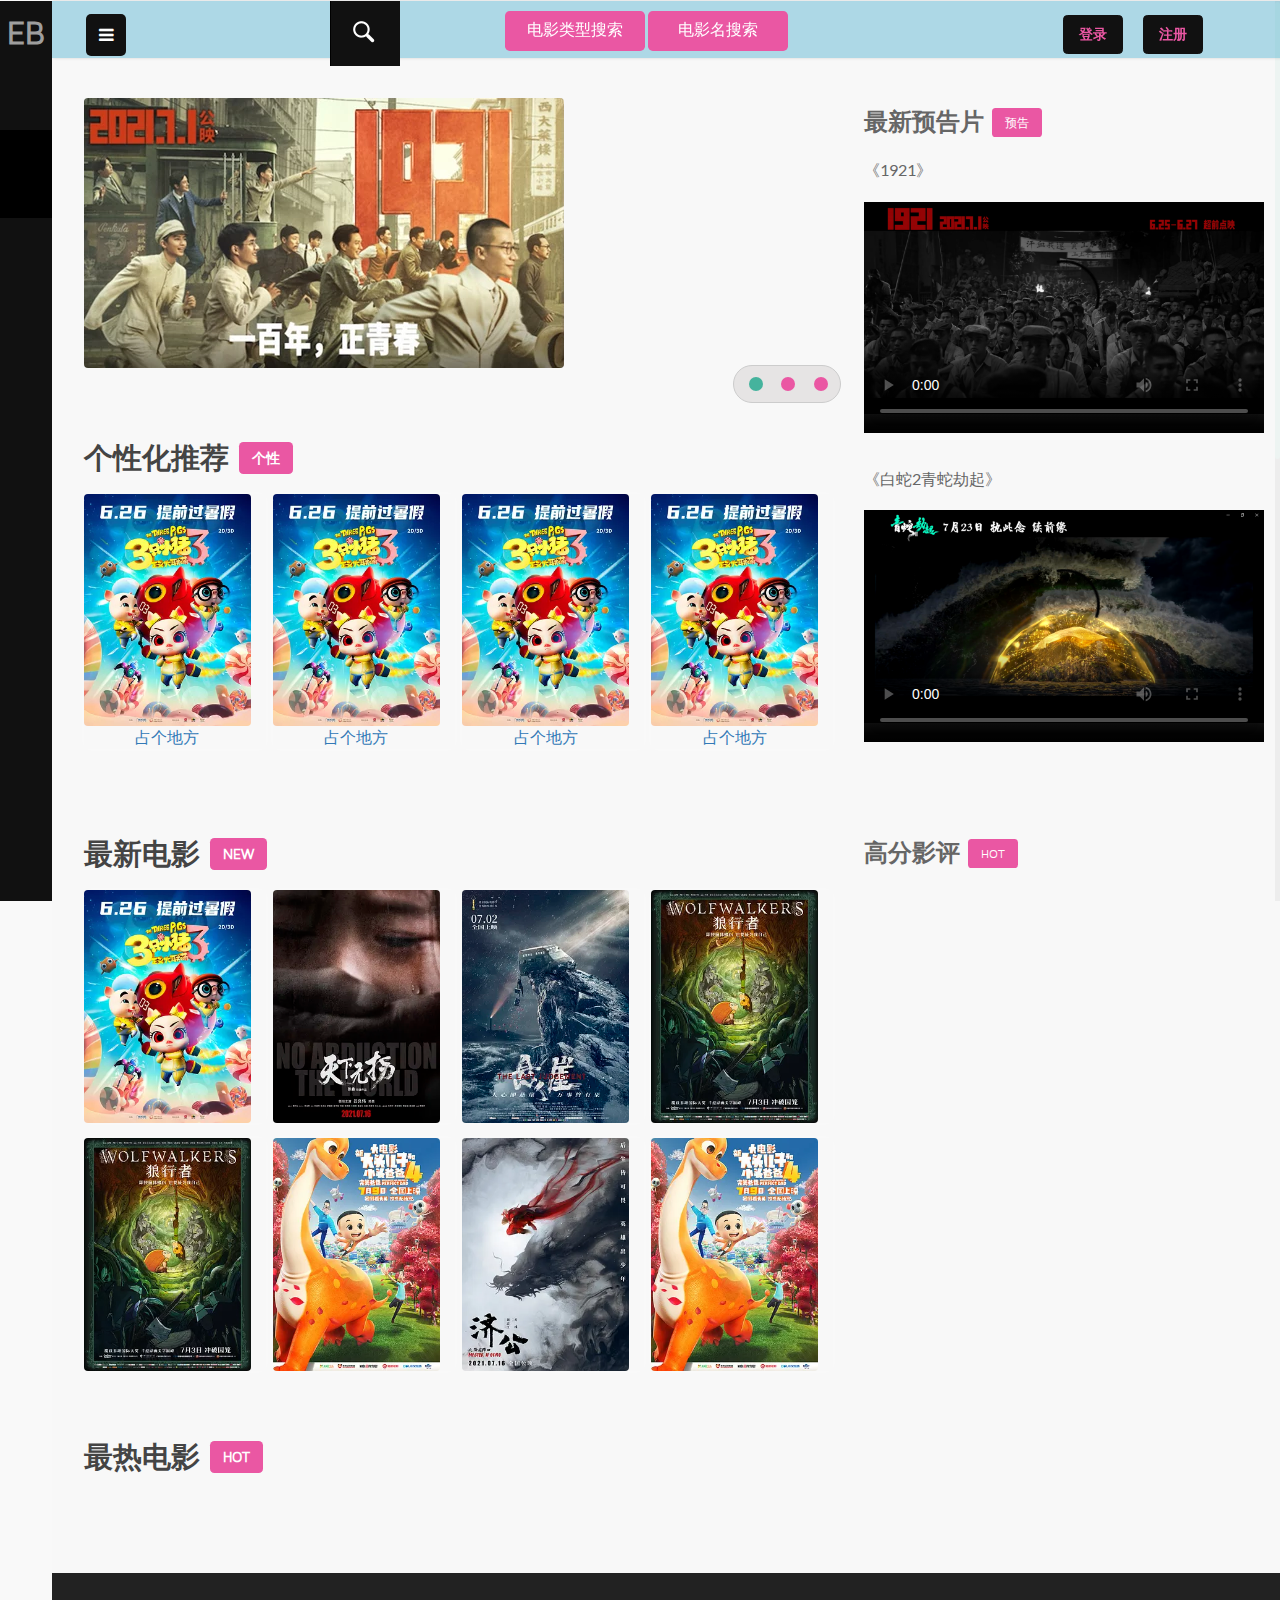
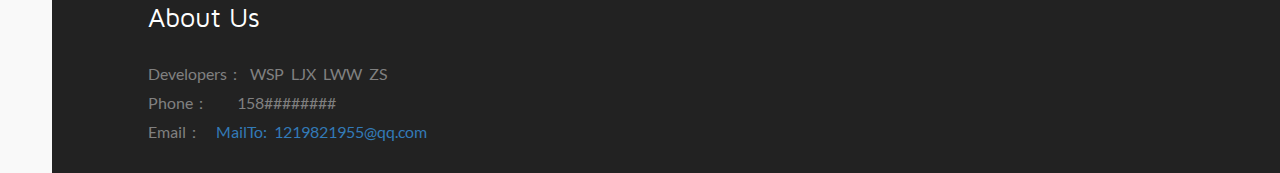
==== src/main/resources/templates/index.html @ eb6ae20c "实现了后台的用户管理、电影管理、影评管理以及客户端" ====
<!DOCTYPE HTML>
<html>
<head>

<meta name="viewport" content="width=device-width, initial-scale=1">
<meta http-equiv="Content-Type" content="text/html; charset=utf-8" />
<meta name="keywords" content="" />
<script type="application/x-javascript"> addEventListener("load", function() { setTimeout(hideURLbar, 0); }, false); function hideURLbar(){ window.scrollTo(0,1); } </script>
 <!-- Bootstrap Core CSS -->
<link href="../static/css/bootstrap.min.css" rel='stylesheet' type='text/css' />
<!-- Custom CSS -->
<link href="../static/css/style.css" rel='stylesheet' type='text/css' />
<!-- Graph CSS -->
<link href="../static/css/font-awesome.css" rel="stylesheet"> 
<!-- jQuery -->
<!-- lined-icons -->
<link rel="stylesheet" href="../static/css/icon-font.min.css" type='text/css' />
<!-- //lined-icons -->
 <!-- Meters graphs -->
<script src="../static/js/jquery-1.10.2.min.js"></script>
	<title>EchoBuzzing</title>
</head> 
   
 <body class="sticky-header left-side-collapsed" onload="logout()">
    <section>
      <!-- left side start-->
		<div class="left-side sticky-left-side">

			<!--logo and iconic logo start-->
			<div class="logo">
				<h1><a href="index">EchoBuzzing</a></h1>
			</div>
			<div class="logo-icon text-center">
				<a href="index">EB</a>
			</div>

			<!--logo and iconic logo end-->
			<div class="left-side-inner">

				<!--sidebar nav start-->
					<ul class="nav nav-pills nav-stacked custom-nav">
						<li class="active"><a href="index"><i class="lnr lnr-home"></i><span>主页</span></a></li>
						<li><a href="classify"><i class="lnr lnr-indent-increase"></i> <span>电影分类</span></a>  </li>

						<li><a href="userPage"><i class="lnr lnr-music-note"></i><span>我的电影</span></a></li>
					</ul>
				<!--sidebar nav end-->
			</div>
		</div>

		<!-- signup -->
			<div class="modal fade" id="myModal5" tabindex="-1" role="dialog" aria-labelledby="myModalLabel">
				<div class="modal-dialog" role="document">
					<div class="modal-content modal-info">
						<div class="modal-header">
							<button type="button" class="close" data-dismiss="modal" aria-label="Close"><span aria-hidden="true">&times;</span></button>						
						</div>
						<div class="modal-body modal-spa">
							<div class="sign-grids">
								<div class="sign">
									<div class="sign-right">
    									<form action="register" method="post">
        									<h3>Create your account </h3>
        									<br>
        									<p> <label class="register_title">用户名：</label> <input id="usr-name" type="text" name="name" value="Name" onfocus="this.value = '';this.style.color='black';" onblur="if (this.value == '') {this.value = 'Name';} if(this.value==''||this.value=='Name'){this.style.color='gray';}" required="" style="color:gray"></p>
        									<p> <label class="register_title">邮箱：</label><input id="usr-email" type="text" name="email" value="Email" onfocus="this.value = '';this.style.color='black';" onblur="if (this.value == '') {this.value = 'Email';}if(this.value==''||this.value=='Name'){this.style.color='gray';}" required style="color:gray"></p>
        									<p> <label class="register_title">密码：</label><input id="usr-password1" type="password" name="password" value="Password1" onfocus="this.value = '';this.style.color='black';" onblur="if (this.value == '') {this.value = 'Password1';}if(this.value==''||this.value=='Name'){this.style.color='gray';}" required style="color:gray"></p>	
        									<p> <label class="register_title">再次输入密码：</label><input id="usr-password2" type="password" name="password2" value="Password2" onfocus="this.value = '';this.style.color='black';" onblur="if (this.value == '') {this.value = 'Password2';}if(this.value==''||this.value=='Name'){this.style.color='gray';}" required style="color:gray">	</p>
        									<p class="warning" id="register-warning"></p>
        									<input type="button" value="CREATE ACCOUNT" onclick="userRegister()">
    									</form>
									</div>
									<div class="clearfix"></div>								
								</div>
								<p>By logging in you agree to our <span>Terms and Conditions</span> and <span>Privacy Policy</span></p>
							</div>
						</div>
					</div>
				</div>
			</div>
			<!-- //signup -->

		<!-- left side end-->
		<!-- main content start-->
		<div class="main-content">
			<!-- header-starts -->
			<div class="header-section">
			<!--toggle button start-->
			<a class="toggle-btn  menu-collapsed"><i class="fa fa-bars"></i></a>
			<!--toggle button end-->
			<!--notification menu start -->
				<div class="menu-right">
					<div class="profile_details">		
						  <div class="col-md-4 serch-part">
								<div id="sb-search" class="sb-search">
									<form action="#" method="post" id="search-form">

										<input class="sb-search-input" placeholder="Search" type="search" name="search" id="search-input">
										<input class="sb-search-submit" type="button" value="" >
										<span class="sb-icon-search" > </span>

									</form>

								</div>
							</div>
							  <!-- search-scripts -->
									<script src="../static/js/classie.js"></script>
									<script src="../static/js/uisearch.js"></script>
										<script>
											new UISearch( document.getElementById( 'sb-search' ) );
										</script>
									<!-- //search-scripts -->
											 <!---->
											  <div class="col-md-4 player">
												<!---->
												<!--audio-->
												  <div>
													  <a herf=""><span class="new" id="play1" onclick="searchFilmByType()" style="width: 140px;height: 40px;text-align:center;font-size:100%; padding-top: 7px; margin-top: 10px;">电影类型搜索</span></a>
													  <a herf="#"><span class="new" id="play2" onclick="searchFilmByName()" style="width: 140px;height: 40px;text-align:center;font-size:100%; padding-top: 7px; margin-top: 10px;">电影名搜索</span></a>
												  </div>
											</div>
											<div class="col-md-4 login-pop">
												<div id="loginpop"> <a href="#" id="loginButton"><span>登录</span></a><a href="#" data-toggle="modal" data-target="#myModal5" id="registerButton"><span>注册</span></a>
													<div id="loginBox">  
    													<form action="login" method="post" id="loginForm">
        													<fieldset id="body">
            													<fieldset>
                  													<label for="name">用户名</label>
                  													<input type="text" name="name" id="name">
            													</fieldset>
            													<fieldset>
                    													<label for="password">密码</label>
                    													<input type="password" name="password" id="password">
             													</fieldset>
             													<p class="warning" id="login-warning"></p>
            													<input type="button" id="login" value="Login" onclick="userlogin()">
        													</fieldset>
    													</form>
													</div>
												</div>

											</div>
										<div class="clearfix"> </div>
								</div>
							<!-------->
						</div>
					<div class="clearfix"></div>
				</div>
			<!--notification menu end -->
			<!-- //header-ends -->

		<!-- //header-ends -->
			<div id="page-wrapper">
				<div class="inner-content">
				      <div class="music-left">
					      <!--banner-section-->
							<div class="banner-section">
								<div class="banner">
									 <div class="callbacks_container">
										<ul class="rslides callbacks callbacks1" id="slider4">
											   	<li>
														<div class="banner-img">
															 <img src="../static/images/1921.webp" class="img-responsive" alt="">
														 </div>
														
												</li>
												<li>
													<div class="banner-img">
															 <img src="../static/images/gmz.webp" class="img-responsive" alt="">
														 </div>

												</li>
												<li>
												 <div class="banner-img">
															 <img src="../static/images/bdt.webp" class="img-responsive" alt="">
														 </div>
														
												</li>
											</ul>
										</div>
										<!--banner-->
									<script src="../static/js/responsiveslides.min.js"></script>
								 <script>
									// You can also use "$(window).load(function() {"
									$(function () {
									  // Slideshow 4
									  $("#slider4").responsiveSlides({
										auto: true,
										pager:true,
										nav:true,
										speed: 500,
										namespace: "callbacks",
										before: function () {
										  $('.events').append("<li>before event fired.</li>");
										},
										after: function () {
										  $('.events').append("<li>after event fired.</li>");
										}
									  });
								
									});
								  </script>
								<div class="clearfix"> </div>
							</div>
						</div>	
				<!--//End-banner-->
					<!--albums-->
					<!-- pop-up-box --> 
							<link href="../static/css/popuo-box.css" rel="stylesheet" type="text/css" media="all">
							<script src="../static/js/jquery.magnific-popup.js" type="text/javascript"></script>
							 <script>
									$(document).ready(function() {
									$('.popup-with-zoom-anim').magnificPopup({
										type: 'inline',
										fixedContentPos: false,
										fixedBgPos: true,
										overflowY: 'auto',
										closeBtnInside: true,
										preloader: false,
										midClick: true,
										removalDelay: 300,
										mainClass: 'my-mfp-zoom-in'
									});
									});
							</script>		
					<!--//pop-up-box -->
						<div class="albums">

								<div class="tittle-head">
									<h3 class="tittle">个性化推荐 <span class="new" >个性</span></h3>
									
									<div class="clearfix"> </div>
								</div>
							<div id="recommend-list">

							</div>

											<div class="clearfix"> </div>
										</div>
					<!--//End-albums-->
						<!--//discover-view-->
						<div class="albums second">
										<div class="tittle-head">
											<h3 class="tittle">最新电影 <span class="new">NEW</span></h3>
											
											<div class="clearfix"> </div>
										</div>
											<div class="col-md-3 content-grid">
												<img src="../static/images/album/三只小猪.webp" title="allbum-name" onclick="showSongPage(29)">
												<div class="inner-info"><a href="" onclick="showSongPage(29)"><h5>《三只小猪3正义大联盟》</h5></a></div>
											</div>
											<div class="col-md-3 content-grid">
													<img src="../static/images/album/天下无拐.webp" title="allbum-name" onclick="showSongPage(30)">
													<div class="inner-info"><a href="" onclick="showSongPage(30)"><h5>《天下无拐》</h5></a></div>
												</div>
											<div class="col-md-3 content-grid">
													<img src="../static/images/album/悬崖.webp" title="allbum-name" onclick="showSongPage(31)">
													<div class="inner-info"><a href="" onclick="showSongPage(31)"><h5>悬崖</h5></a></div>
												</div>
											<div class="col-md-3 content-grid last-grid">
													<img src="../static/images/album/狼行者.webp" title="allbum-name" onclick="showSongPage(32)">
													<div class="inner-info"><a href="" onclick="showSongPage(32)"><h5>狼行者</h5></a></div>
											</div>
											<div class="col-md-3 content-grid">
													<img src="../static/images/album/狼行者.webp" title="allbum-name" onclick="showSongPage(32)">
													<div class="inner-info"><a href="" onclick="showSongPage(32)"><h5>狼行者</h5></a></div>
											</div>
											<div class="col-md-3 content-grid">
												<img src="../static/images/album/大头儿子小头爸爸.webp" title="allbum-name" onclick="showSongPage(33)">
												<div class="inner-info"><a href="" onclick="showSongPage(33)"><h5>新大头儿子和小头爸爸4：完美爸爸</h5></a></div>
											</div>
											<div class="col-md-3 content-grid">
													<img src="../static/images/album/济公之降龙降世.webp" title="allbum-name" onclick="showSongPage(34)">
													<div class="inner-info"><a href="" onclick="showSongPage(34)"><h5>济公之降龙降世</h5></a></div>
											</div>
											<div class="col-md-3 content-grid last-grid">
													<img src="../static/images/album/大头儿子小头爸爸.webp" title="allbum-name" onclick="showSongPage(33)">
													<div class="inner-info"><a href="" onclick="showSongPage(33)"><h5>新大头儿子和小头爸爸4：完美爸爸</h5></a></div>
											</div>
											<div class="clearfix"> </div>
									</div>
								<!--//discover-view-->
							</div>
							<!--//music-left-->
						    <!--/music-right-->
						   <div class="music-right">
								<!--/video-main-->
								 <div class="video-main">
									<div class="video-record-list">
										<div id="jp_container_1" class="jp-video jp-video-270p" role="application" aria-label="media player">
											<div class="jp-type-playlist">
												<div class="jp-MVplayer-home-list" >
													<h3 class="title" ><b>最新预告片 </b><span class="new" >预告</span></h3>
													<div>
														<p>《1921》</p>
														<video src="../static/video/火种.mp4" controls poster="../static/images/mvposter/1921.png" width="400px" height="250px"></video>
														<br>
														<br>
													</div>
														<P>《白蛇2青蛇劫起》</P>
													<video src="../static/video/白蛇.mp4" controls poster="../static/images/mvposter/白蛇.png" width="400px" height="250px"></video>
													<br>
												</div>
												<div class="jp-playlist_mine">
													<h3 class="title"><b>高分影评 </b><span class="new" >HOT</span></h3>
													<br><br>
													<ul style="display: block;" class="user_songList_ul user_singlesongList_ul" id="user_collectsongList_ul">


													</ul>
												</div>
												</div>
												<div class="jp-no-solution" style="display: none;">
													<span>Update Required</span>
													To play the media you will need to either update your browser to a recent version or update your <a href="http://get.adobe.com/flashplayer/" target="_blank">Flash plugin</a>.
												</div>
											</div>
										</div>
									</div>
								</div>
								<!-- script for play-list -->
				<link href="../static/css/jplayer.blue.monday.min.css" rel="stylesheet" type="text/css">
				<script type="text/javascript" src="../static/js/jquery.jplayer.min.js"></script>
				<script type="text/javascript" src="../static/js/jplayer.playlist.min.js"></script>
				<script type="text/javascript">
				//<![CDATA[
				$(document).ready(function(){

					new jPlayerPlaylist({
						jPlayer: "#jquery_jplayer_1",
						cssSelectorAncestor: "#jp_container_1"
					}, [
						
						{
							title:"1. Ellie-Goulding",
							artist:"",
							mp4: "../static/video/Ellie-Goulding.mp4",
							ogv: "../static/video/Ellie-Goulding.ogv",
							webmv: "../static/video/Ellie-Goulding.webm",
							poster:"../static/video/play1.png"
						},
						{
							title:"2. Mark-Ronson-Uptown",
							artist:"",
							mp4: "../static/video/Mark-Ronson-Uptown.mp4",
							ogv: "../static/video/Mark-Ronson-Uptown.ogv",
							webmv: "../static/video/Mark-Ronson-Uptown.webm",
							poster:"../static/video/play2.png"
						},
						{
							title:"3. Ellie-Goulding",
							artist:"",
							mp4: "../static/video/Ellie-Goulding.mp4",
							ogv: "../static/video/Ellie-Goulding.ogv",
							webmv: "../static/video/Ellie-Goulding.webm",
							poster:"../static/video/play1.png"
						},
						{
							title:"4. Maroon-Sugar",
							artist:"",
							mp4: "../static/video/Maroon-Sugar.mp4",
							ogv: "../static/video/Maroon-Sugar.ogv",
							webmv: "../static/video/Maroon-Sugar.webm",
							poster:"../static/video/play4.png"
						},
						{
							title:"5. Pharrell-Williams",
							artist:"",
							mp4: "../static/video/Pharrell-Williams.mp4",
							ogv: "../static/video/Pharrell-Williams.ogv",
							webmv: "../static/video/Pharrell-Williams.webm",
							poster:"../static/video/play5.png"
						},
						{
							title:"6. Ellie-Goulding",
							artist:"",
							mp4: "../static/video/Ellie-Goulding.mp4",
							ogv: "../static/video/Ellie-Goulding.ogv",
							webmv: "../static/video/Ellie-Goulding.webm",
							poster:"../static/video/play1.png"
						},
						{
							title:"7. Pharrell-Williams",
							artist:"",
							mp4: "../static/video/Pharrell-Williams.mp4",
							ogv: "../static/video/Pharrell-Williams.ogv",
							webmv: "../static/video/Pharrell-Williams.webm",
							poster:"../static/video/play5.png"
						}
					], {
						swfPath: "../../dist/jplayer",
						supplied: "webmv,ogv,mp4",
						useStateClassSkin: true,
						autoBlur: false,
						smoothPlayBar: true,
						keyEnabled: true
					});

				});
				//]]>
					</script>

						<div class="review-slider" id="review-slider">
								<div class="tittle-head">
									<br><br>
									<h3 class="tittle">最热电影 <span class="new"> HOT</span></h3>
									<div class="clearfix"> </div>
								</div>
								 <ul id="flexiselDemo1">

							</ul>
							<script type="text/javascript">
						$(window).load(function() {
							
						  $("#flexiselDemo1").flexisel({
								visibleItems: 5,
								animationSpeed: 1000,
								autoPlay: true,
								autoPlaySpeed: 3000,    		
								pauseOnHover: false,
								enableResponsiveBreakpoints: true,
								responsiveBreakpoints: { 
									portrait: { 
										changePoint:480,
										visibleItems: 2
									}, 
									landscape: { 
										changePoint:640,
										visibleItems: 3
									},
									tablet: { 
										changePoint:800,
										visibleItems: 4
									}
								}
							});
							});
						</script>
						<script type="text/javascript" src="../static/js/jquery.flexisel.js"></script>	
						</div>
								</div>
							<div class="clearfix"></div>
						<!--body wrapper end-->

					</div>
			  <!--body wrapper end-->
			     <div class="footer">
			
						<h3 class="developer_Htitle"> About Us </h3>
						<p class="developer_infor"> <span class="developer_title" >Developers：</span> WSP  LJX  LWW  ZS</p>
						<p class="developer_infor"> <span class="developer_title">Phone：</span>  &nbsp;&nbsp;&nbsp;158########</p>
						<p class="developer_infor"> <span class="developer_title">Email：</span> &nbsp;<span><a href="mailto:1219821955@qq.com">MailTo: 1219821955@qq.com</a></span></p>	
					 </div>
					 <div class="clearfix"> </div>
				</div>
				
			</div>


      <!-- main content end-->
   </section>
<script>
	//评论
	window.onload=function(){
		addIndexComment()
		addHotMovie()
	}

	//电影推荐
	var recommendMoviesList=document.getElementById("recommend-list")
	if(sessionStorage.loginStatus==1){
		//用户登录后根据用户喜好推荐
		var usr=JSON.parse(sessionStorage.onlineUsr)
		for(let i in usr.userVO.recommendMovies){
			//console.log(i)
			let addrecommend=document.createElement("div")
			addrecommend.className="col-md-3 content-grid"
			addrecommend.innerHTML='<img src="'+usr.userVO.recommendMovies[i].image+'" title="allbum-name" onClick="showSongPage('+usr.userVO.recommendMovies[i].id+')"><a className="button play-icon popup-with-zoom-anim" href="" onclick="showSongPage('+usr.userVO.recommendMovies[i].id+')">'+usr.userVO.recommendMovies[i].name+'</a>'
			recommendMoviesList.appendChild(addrecommend)
		}
	}else{
		//用户未登录随机推荐
		let addrecommend1=document.createElement("div")
		addrecommend1.className="col-md-3 content-grid"
		addrecommend1.innerHTML='<img src="../static/images/album/三只小猪.webp" title="allbum-name" onClick="showSongPage(1)"><a className="button play-icon popup-with-zoom-anim" href="">占个地方</a>'
		recommendMoviesList.appendChild(addrecommend1)
		let addrecommend2=document.createElement("div")
		addrecommend2.className="col-md-3 content-grid"
		addrecommend2.innerHTML='<img src="../static/images/album/三只小猪.webp" title="allbum-name" onClick="showSongPage(1)"><a className="button play-icon popup-with-zoom-anim" href="">占个地方</a>'
		recommendMoviesList.appendChild(addrecommend2)
		let addrecommend3=document.createElement("div")
		addrecommend3.className="col-md-3 content-grid"
		addrecommend3.innerHTML='<img src="../static/images/album/三只小猪.webp" title="allbum-name" onClick="showSongPage(1)"><a className="button play-icon popup-with-zoom-anim" href="">占个地方</a>'
		recommendMoviesList.appendChild(addrecommend3)
		let addrecommend4=document.createElement("div")
		addrecommend4.className="col-md-3 content-grid"
		addrecommend4.innerHTML='<img src="../static/images/album/三只小猪.webp" title="allbum-name" onClick="showSongPage(1)"><a className="button play-icon popup-with-zoom-anim" href="">占个地方</a>'
		recommendMoviesList.appendChild(addrecommend4)
	}



</script>
<script src="../static/js/jquery.nicescroll.js"></script>
<script src="../static/js/scripts.js"></script>
<script type="text/javascript" src="../static/js/ajax.js"></script>
<!-- Bootstrap Core JavaScript -->
   <script src="../static/js/bootstrap.min.js"></script>
</body>
</html>
---- src/main/resources/static/css/style.css ----
h4, h5, h6,
h1, h2, h3 {margin-top: 0;}
ul, ol {margin: 0;}
p {margin: 0;}

html, body{
  font-family: 'Lato-Regular';
    font-size: 100%;
  	overflow-x: hidden;
	background: #f9f9f9;
}
@font-face {
   font-family: 'MavenPro-Regular';
   src: url(../../static/fonts/MavenPro-Regular.ttf)format('truetype');
}
@font-face {
   font-family: 'Lato-Regular';
   src: url(../../static/fonts/Lato-Regular.ttf)format('truetype');
}
body a{
	transition:0.5s all;
	-webkit-transition:0.5s all;
	-moz-transition:0.5s all;
	-o-transition:0.5s all;
	-ms-transition:0.5s all;
}
a:focus, a:active, a:hover {
    outline: none;
    -webkit-transition: all 0.3s;
    -moz-transition: all 0.3s;
    transition: all 0.3s;
    color: #111;
}
a {
    background-color:none;
}
body p{
   font-family: 'Lato-Regular';
}
h1, h2, h3, h4, h5 {
      font-family: 'MavenPro-Regular';
}
/*Header Stats Start*/
.header_stats{
	text-align: center;
}
/*-- w3layouts --*/
/*-- agileits --*/
.header_stats h3{
	font-size: 12px;
	font-weight: 600;
}
.header_stats p{
	font-size: 12px;
}
.header_stats .stat-num{
	font-size: 26px;
	color: #111;
	font-weight: bold;
	padding: 8px 0;
}
.header_stats .stat-highlight{
	color: #ef4836;
	font-weight: bold;
}
.header_stats .stat-highlight-red{
	color: #ef4836;
	font-weight: bold;
}
.header_stats .stat-highlight-green{
	color: #26a65b;
	font-weight: bold;
}
.nofitications-dropdown li .dropdown-menu:before,.drp-mnu:before {
    position: absolute;
    top:-8.5px;
    left: 5px;
    display: inline-block;
    border-right: 8px solid transparent;
    border-bottom: 8px solid #DFDFDF;
    border-left: 8px solid transparent;
    content: '';
}
/*---------------------------------
            LEFT SIDE
----------------------------------*/

.left-side {
    width: 200px;
    position: absolute;
    top: 0;
    left: 0;
}

.sticky-left-side {
    position: fixed;
    height: 100%;
    overflow-y: auto;
    z-index: 100;
	background: #111;
}

.sticky-left-side .custom-nav {
    margin-top:59px;
	background:#000;
}

.left-side-collapsed .sticky-left-side {
    overflow-y: visible;
}
.logo a {
    font-size: 0.9em;
    color: #fff;
    margin: 0;
    text-decoration: none;
    display: inline-block;
    text-transform: capitalize;
    font-weight: 700;
}
.logo a span{
	color:#111;
}
.logo-icon {
    display: none;
}
div#page-wrapper {
    padding:3em 2em;
}
.left-side-collapsed .logo-icon {
    height: 51px;
    margin-top: 0;
    display: block !important;
}
.logo-icon a{
	display:block;
	text-align:center;
	text-decoration: none;
}
.logo-icon a {
    font-size: 2em;
    color:#9E9E9E;
    margin-top: 9px;
	   font-family: 'MavenPro-Regular';
	font-weight:700;
}
/*-- w3layouts --*/
/*-- agileits --*/
.logo-icon a:hover{
	color:#fff;
}
.left-side-inner {
    padding: 0px;
    margin-bottom: 50px;
}

.left-side .searchform {
    display: none;
}

.left-side .searchform::after {
    content: '';
    display: block;
    clear: both;
}

.left-side .searchform input {
    padding: 10px;
    width:83%;
    margin: 0 0 15px 10px;
    -moz-border-radius: 2px;
    -webkit-border-radius: 2px;
    border-radius: 2px;
    border: none;
}

.left-side .logged-user {
    padding: 0 0 15px 12px;
    margin: 0 0 10px 0;
    border-bottom: 1px solid rgba(255, 255, 255, 0.1);
    display: none;
}

.left-side .logged-user .media-object {
    width: 40px;
    height:40px;
    display:block;
    -moz-border-radius: 3em;
    -webkit-border-radius: 3em;
    border-radius: 3em;
    float: left;
}

.left-side .logged-user .media-body {
    margin-left: 60px;
    color: #d7d7d7;
}

.left-side .logged-user .media-body h4 {
    font-size: 15px;
    margin: 5px 0 0 0;
}

.left-side .logged-user .media-body h4 a {
    color: #fff;
}

.left-side .logged-user .media-body span {
    font-style: italic;
    font-size: 11px;
    opacity: 0.5;
}

.custom-nav {
    margin-bottom: 10px;
}

.custom-nav > li > a {
    color:#C8C8C8;
    padding: 12px 20px;
    border-radius: 0;
    -webkit-border-radius: 0;
}

.custom-nav > li > a:hover,
.custom-nav > li > a:active {
    color:#EA57A3;
	background-color:#292929;
    border-radius: 0;
    -webkit-border-radius: 0;
}
.custom-nav > li.menu-list > a:hover {
    background-color:#191919;
}

.custom-nav > li.nav-active > a {
    background-color:#111;
    color:#EA57A3;
}

.custom-nav > li.nav-active > ul{
    display: block;
}

.custom-nav > li.nav-active > a:hover {
    
}

.custom-nav > li.active > a,
.custom-nav > li.active > a:hover,
.custom-nav > li.active > a:focus {
    background-color: #111;
    color:#EA57A3;
}

ul.dropdown-menu.drp-mnu li {
    width: 100%;
}

.custom-nav > li.menu-list.active > a {
    background-image: url(../../static/images/plus.png);
}

.custom-nav > li.nav-active.active > a {
    background-image: url(../../static/images/minus.png);
}

.custom-nav > li.nav-active.active > a:hover {
    background-image: url(../../static/images/minus.png);
}

.custom-nav li .fa {
    font-size: 16px;
    vertical-align: middle;
    width: 16px;
    text-align: center;
}

.custom-nav .sub-menu-list {
    list-style: none;
    display: none;
    margin: 0;
    padding: 0;
    background: #111;
}

.custom-nav .sub-menu-list > li > a {
    color: #fff;
    font-size: 13px;
    display: block;
    padding: 10px 5px 10px 50px;
    -moz-transition: all 0.2s ease-out 0s;
    -webkit-transition: all 0.2s ease-out 0s;
    transition: all 0.2s ease-out 0s;
}

.custom-nav .sub-menu-list > li > a:hover,
.custom-nav .sub-menu-list > li > a:active,
.custom-nav .sub-menu-list > li > a:focus {
    text-decoration: none;
    color:#fff;
    background:#45B39D;
}
.profile_img i {
	float: right;
    margin: .5em 0 0;
    color:#00BCD4;
}
.custom-nav .sub-menu-list > li .fa {
    font-size: 12px;
    opacity: 0.5;
    margin-right: 5px;
    text-align: left;
    width: auto;
    vertical-align: baseline;
}

.custom-nav .sub-menu-list > li.active > a {
    color: #65CEA7;
    background-color: #2A323F;
}

.custom-nav .sub-menu-list ul {
    margin-left: 12px;
    border: 0;
}

.custom-nav .menu-list.active ul {
    display: block;
}
.nav>li>a {
	position: relative;
	display: block;
	padding: 17px 15px;
}
.nav>li {
position: relative;
display: block;
}
.nav-stacked>li+li {
	margin-top: 1px;
	margin-left: 0;
}
ul.nav.nav-pills.nav-stacked.custom-nav li a img {
    vertical-align: baseline;
}
i.camera {
    width:16px;
    height:16px;
    background:url(../../static/images/radio.png) no-repeat 0px 0px;
    display: inline-block;
    transition: 0.5s all;
    -webkit-transition: 0.5s all;
    -moz-transition: 0.5s all;
    -o-transition: 0.5s all;
    -ms-transition: 0.5s all;
}
ul.nav.nav-pills.nav-stacked.custom-nav li:hover i.camera {
    background:url(../../static/images/radio1.png) no-repeat 0px 0px;
}
@media (max-width:767px){
	.hidden-xs{display:none!important}
	.visible-xs {
		display: none !important;
	}
}
@media (min-width:768px) and (max-width:991px){
	.hidden-sm{display:none!important}
}
@media (min-width:992px) and (max-width:1199px){
	.hidden-md{display:none!important}
}
@media (min-width:1200px){
	.hidden-lg{display:none!important}
}
/*------------------------------------------
            LEFT SIDE COLLAPSE
-------------------------------------------*/

.left-side-collapsed .logo {
    display: none;
}

.left-side-collapsed .header-section {
    margin-left: 0px;
}

.left-side-collapsed .left-side {
    width: 52px;
    top: 0px;
}

.left-side-collapsed .left-side-inner {
    padding: 0;
}

h5.left-nav-title {
    margin-left: 10px;
    color: #fff;
    margin-bottom:8px;
}

.left-side-collapsed .custom-nav {
        margin: 26px 0 20px 0;
}

.left-side-collapsed .custom-nav li a {
    text-align: center;
    padding: 10px;
    position: relative;
	
}

.left-side-collapsed .custom-nav > li.menu-list > a {
    background-image: none;
}

.left-side-collapsed .custom-nav li a span {
    position: absolute;
    background:#EA57A3;
    padding: 11.7px;
    left: 52px;
    top: 1px;
    min-width: 160px;
    text-align: left;
    z-index: 100;
    display: none;
	font-size:14px;
}

.left-side-collapsed .custom-nav li a span:after {
    right: 100%;
    top: 50%;
    border: solid transparent;
    content: " ";
    height: 0;
    width: 0;
    position: absolute;
    pointer-events: none;
    border-color: rgba(0, 0, 0, 0);
    border-right-color:#EA57A3;
    border-width: 6px;
    margin-top: -6px;
}
/*-- w3layouts --*/
/*-- agileits --*/
.left-side-collapsed .custom-nav li.active a span {
    -moz-border-radius: 0;
    -webkit-border-radius: 0;
    border-radius: 0;
}

.left-side-collapsed .custom-nav ul,
.left-side-collapsed .custom-nav .menu-list.nav-active ul {
    display: none;
}

.left-side-collapsed .custom-nav .menu-list.nav-hover ul {
    display: block;
}

.left-side-collapsed .custom-nav > li.nav-hover > a,
.left-side-collapsed .custom-nav > li.nav-hover.active > a {
    background:#111;
    color:#EA57A3;
}

.left-side-collapsed .custom-nav li.nav-hover a span {
    display: block;
    color: #fff;
}

.left-side-collapsed .custom-nav li.nav-hover.active a span {
    background:#EA57A3;
    color: #fff;
}

.left-side-collapsed .custom-nav li.nav-hover ul {
    display: block;
    position: absolute;
    top: 44px;
    left: 52px;
    margin: 0;
    min-width: 160px;
    background:#45B39D;
    z-index: 100;
    -moz-border-radius: 0 0 2px 0;
    -webkit-border-radius: 0 0 2px 0;
    border-radius: 0 0 2px 0;
}

.left-side-collapsed .custom-nav ul a {
    text-align: left;
    padding: 6px 10px;
    padding-left: 10px;
}

.left-side-collapsed .custom-nav ul a:hover {
      background: #28947E;
}

.left-side-collapsed .custom-nav li a i {
    margin-right: 0;
	font-size: 1.2em;
}
ul.nav li a span {
    padding-left: .5em;
}

.left-side-collapsed .main-content {
    margin-left: 52px;
}


.left-side-collapsed .left-side{
    overflow: visible !important;
}

/*----------------------------
        HEADER SECTION
-----------------------------*/

.header-section {
    background:lightblue;
    box-shadow: 1px 0 3px rgba(0,0,0,.15);
    -webkit-box-shadow: 1px 0 3px rgba(0,0,0,.15);
    -moz-box-shadow: 1px 0 3px rgba(0,0,0,.15);
    -o-box-shadow: 1px 0 3px rgba(0,0,0,.15);
	padding-bottom:2px;
}

.header-section::after {
    clear: both;
    display: block;
    content: '';
}

.toggle-btn {
    font-size: 17px;
    padding: 9px 0 0;
    width: 40px;
    height: 42px;
    margin: 0.75em 0 0 2em;
    text-align: center;
    cursor: pointer;
    float: left;
    color: #fff;
    background: #111;
    border: none;
    border-radius: 5px;
    -moz-transition: all 0.2s ease-out 0s;
    -webkit-transition: all 0.2s ease-out 0s;
    transition: all 0.2s ease-out 0s;
}

.toggle-btn:hover {
    background:#EA57A3;
    color: #fff;
}

.searchform input {
    box-shadow: none;
    float: left;
    font-size: 14px;
    margin:8px 0 0 10px;
    padding:7px 10px;
    width: 220px;
    outline:none;
    border:1px solid #eee;
    border-radius:4px;
    -webkit-border-radius:4px;
    -moz-border-radius:4px;
    -o-border-radius:4px;
}
.searchform input:focus {
    -moz-box-shadow: none;
    -webkit-box-shadow: none;
    box-shadow: none;
    border-color: #ddd;
}
.logo-co{
	float:left;
	padding:7px 15px 6px;
}
.logo-co a {
	display:block;
}
/* ------------------------------
        STICKY HEADER
---------------------------------*/
.sticky-header .logo {
  position: fixed;
    top: 0;
    left: 0;
    width: 200px;
    z-index: 100;
    background: #EA57A3;
    border-bottom: 1px solid #5F45BB;
    text-align: center;
        padding: 1.1em 0 1.2em;
}
.logo h1 {
    margin-bottom: 0;
	line-height: 25px;
}
.sticky-header .header-section {
    position: fixed;
    top: 0;
    left: 200px;
    width: 100%;
    z-index: 100;
}

.sticky-header .main-content {
    padding-top: 50px;
}
.sticky-header .menu-right {
    margin-right: 0;
}
.sticky-header.left-side-collapsed .header-section {
    left: 52px;
}
.sticky-header.left-side-collapsed .menu-right {
    margin-right: 0;
}
.menu-right {
}
/*-----------------------------
        MAIN CONTENT
------------------------------*/
.col-md-6.col_1_of_2.span_1_of_2 {
    margin-bottom: 0.6em;
}
.main-content {
    margin-left: 200px;
    background:#F8F8F8;
    min-height: 1000px;
}
.main-content2{
	min-height: 1250px !important;
}
.main-content5{
	min-height: 1030px !important;
}
.main-content6{
	min-height: 1700px !important;
}
.main-content3{
	min-height:2580px !important;
}
.main-content4{
	min-height: 2275px !important;
}
/*----*/
.search-box{
	float:left;
}
/*----*/
.sb-search {
   position: absolute;
  right:90px;
  width: 0%;
  min-width:70px;
  height:65px;
  float: right;
  overflow: hidden;
  -webkit-transition: width 0.3s;
  -moz-transition: width 0.3s;
  transition: width 0.3s;
  -webkit-backface-visibility: hidden;
  z-index: 999;
  border-left: 1px solid #000;
    top:0%;
}
.sb-search-input {
  position: absolute;
  top: 0;
  right: 3px;
  border: none;
  outline: none;
  background: #111;
  width: 100%;
  height:65px;
  margin: 0;
  z-index:10;
  padding: 0em 4em 0em 1em;
  font-size: 15px;
  font-weight: 400;
  color: #fff;
}
.sb-search-input::-webkit-input-placeholder {
	color: #fff;
}
.sb-search-input:-moz-placeholder {
	color: #fff;
}
.sb-search-input::-moz-placeholder {
	color: #fff;
}
.sb-search-input:-ms-input-placeholder {
	color:#fff;
}
.sb-icon-search,.sb-search-submit  {
	width:30px;
	height:40px;
	display: block;
	position: absolute;
	right: 1%;
	top: 0%;
	padding: 0;
	margin: 0;
	line-height:71px;
	text-align: center;
	cursor: pointer;
}
.sb-search-submit {
   background: url('../../static/images/search.png') no-repeat -23px 20px;
	-ms-filter: "progid:DXImageTransform.Microsoft.Alpha(Opacity=0)"; /* IE 8 */
    color: transparent;
	border: none;
	outline: none;
	z-index: -1;
	-webkit-appearance: none;
}
.sb-icon-search {
  background: #111 url('../../static/images/search.png') no-repeat 23px 20px;
  z-index: 90;
     width:70px;
    height:65px;
}
/* Open state */
.sb-search.sb-search-open,.no-js .sb-search {
	width:75%;
}
.sb-search.sb-search-open .sb-icon-search,.no-js .sb-search .sb-icon-search {
	background: url('../../static/images/search.png') no-repeat 23px 20px;
	color: #fff;
	z-index: 11;
}
.sb-search.sb-search-open .sb-search-submit,.no-js .sb-search .sb-search-submit {
	z-index: 90;
}
footer {
    background:#EA57A3;
    padding: 12px;
    width: 100%;
        border-top: 1px solid #423D3E;
    text-align:center;
    position: fixed;
    bottom: 0;
}
footer  p {
	color: #fff;
    font-size: 1em;
}
footer  p a{
	color:#111;
}
footer  p a:hover{
	text-decoration:underline;
}
.show-grid [class^=col-] {
  background: #fff;
  text-align: center;
  margin-bottom: 10px;
  line-height: 2em;
  border: 10px solid #f0f0f0;
}
.show-grid [class*="col-"]:hover {
  background: #e0e0e0;
}
.grid_3{
	margin-bottom:2em;
}
.xs h3, .widget_head{
	color:#000;
	font-size:1.7em;
	font-weight:300;
	margin-bottom: 1em;
}
.grid_3 p{
  color: #999;
  font-size: 0.85em;
  margin-bottom: 1em;
  font-weight: 300;
}
.tlinks{text-indent:-9999px;height:0;line-height:0;font-size:0;overflow:hidden;}
 /*--main-content--*/
.music-left{
 float:left;
 width:65%;
}
.list-right{
	float:left;
	width:33%;
   }
.music-right{
 float:left;
 width:33%;
 margin-left:2%;
}
/*--banner--*/
#slider2,
#slider3 {
  box-shadow: none;
  -moz-box-shadow: none;
  -webkit-box-shadow: none;
  margin: 0 auto;
}
.rslides_tabs li:first-child {
  margin-left: 0;
}
.rslides_tabs .rslides_here a {
  background: rgba(255,255,255,.1);
  color: #fff;
  font-weight: bold;
}
.events {
  list-style: none;
}
.callbacks_container {
  position: relative;
  float: left;
  width: 100%;
}
.callbacks {
  position: relative;
  list-style: none;
  overflow: hidden;
  width: 100%;
  padding: 0;
  margin: 0;
}
.callbacks li {
  position: absolute;
  width: 100%;
}
.callbacks img {
  position: relative;
  z-index: 1;
  height: auto;
  border: 0;
}
.callbacks .caption {
	display: block;
	position: absolute;
	z-index: 2;
	font-size: 20px;
	text-shadow: none;
	color: #fff;
	left: 0;
	right: 0;
	padding: 10px 20px;
	margin: 0;
	max-width: none;
	top: 10%;
	text-align: center;
}
.callbacks_nav {
      position: absolute;
    -webkit-tap-highlight-color: rgba(0,0,0,0);
    top: 56%;
    left: 0;
    opacity: 0.7;
    z-index: 3;
    text-indent: -9999px;
    overflow: hidden;
    text-decoration: none;
        height: 79px;
    width: 30px;
    background: transparent url("../../static/images/arrows.png") no-repeat left top;
    margin-top:3%;
	display:none;
}
 .callbacks_nav:hover{
  	opacity: 0.5;
  }
.callbacks_nav.next {
  left: auto;
    background-position: right top;
   right:-140px;
 }
 .callbacks_nav.prev {
	right: auto;
    background-position: left top;
    left: -140px;
}
#slider3-pager a {
  display: inline-block;
}
#slider3-pager span{
  float: left;
}
#slider3-pager span{
	width:100px;
	height:15px;
	background:#fff;
	display:inline-block;
	border-radius:30em;
	opacity:0.6;
}
#slider3-pager .rslides_here a {
  background: #FFF;
  border-radius:30em;
  opacity:1;
}
#slider3-pager a {
  padding: 0;
}
#slider3-pager li{
	display:inline-block;
}
.rslides {
  position: relative;
  list-style: none;
  overflow: hidden;
  width: 100%;
  padding: 0;
}
.rslides li {
  -webkit-backface-visibility: hidden;
  position: absolute;
  display:none;
  width: 100%;
  left: 0;
  top: 0;
}
.rslides li{
  position: relative;
  display: block;
  float: left;
}
.rslides img {
  height: auto;
  border: 0;
  }
.callbacks_tabs{
       list-style: none;
    position: absolute;
    bottom: -13%;
    right: 0%;
    padding: 0;
    margin: 0;
    display: inline-block;
    background: rgb(230, 228, 228);
    padding: 5px 7px 11px 1px;
    line-height: 20px;
    border-radius: 30px;
    -webkit-border-radius: 30px;
    -moz-border-radius: 30px;
    -o-border-radius: 30px;
    border: 1px solid #ccc;
}
.slider-top span{
	font-weight:600;
}
.callbacks_tabs li{
  display: inline-block;
  margin: 0 .3em;
}
@media screen and (max-width: 600px) {
  .callbacks_nav {
    top: 47%;
    }
}
/*----*/
.callbacks_tabs a{
 visibility: hidden;
}
.callbacks_tabs a:after {
    content: "\f111";
  font-size: 0;
  font-family: FontAwesome;
  visibility: visible;
  display: block;
     width:14px;
    height:14px;
    display: block;
    background:#EA57A3;
  display: inline-block;
  border:none;
  border-radius:50%;
  -webkit-border-radius:50%;
  -moz-border-radius:50%;
  -o-border-radius:50%;
  -ms-border-radius:50%;
  
}
.callbacks_here a:after{
  background:#45B39D;
}
.banner-info {
    top: 62%;
    z-index: 999;
    left: 5%;
	    position: absolute;
}
.banner-info h3 {
    font-size: 2.5em;
    font-weight: 700;
    color: #fff;
    text-transform: uppercase;
}
ul#slider4 h4 {
    position: absolute;
    top: 39%;
    left: 16px;
    z-index: 999;
    font-size: 2.2em;
    color: #fff;
    width: 38%;
    line-height: 1.7em;
    border-left: 8px solid #B73C3D;
    padding-left: 15px;
}
.banner-info p {
    color: #fff;
    font-size: 1.2em;
    margin-top: 0.5em;
}
.banner-info p span {
 color:#45B39D;
}
a.trend {
    position: absolute;
    top: -233%;
    padding: 8px 13px;
    background: #EA57A3;
    font-size: 1em;
    color: #fff;
    -webkit-appearance: none;
    border: none;
    outline: none;
	border-radius: 0.3em;
    -o-border-radius: 0.3em;
    -moz-border-radius: 0.3em;
    -webkit-border-radius: 0.3em;
}
a.trend:hover {
  background:#45B39D;
  text-decoration:none;
}
.banner-img img,.content-grid img {
     border-radius: 4px;
	-o-border-radius: 4px;
	-webkit-border-radius: 4px;
	-moz-border-radius: 4px;
}
/*-- main --*/
.audio-grid p{
	color:#fff;
	font-size:0.9em;
}
.next-top{
	position: relative;
	z-index:0;
}
.next-top li{
	display:inline-block;	
}
.next-top li a.ar {
    left: -7%;
    position: absolute;
    top: -22px;
}
.next-top li a.ar2{	
	    left: 10%;
    position: absolute;
    top: -22px;
}
.next-top li span.ar {
    left: -7%;
    position: absolute;
    top: -22px;
}
.next-top li span.ar2{	
	    left: 10%;
    position: absolute;
    top: -22px;
}
/*--login-pop--*/
#loginpop {
	    position: relative;
    float:left;
}
i.arrow {
    font-size: 0.9em;
  color: #fff;
  vertical-align: baseline;
  transition:0.5s all;
	-webkit-transition:0.5s all;
	-moz-transition:0.5s all;
	-o-transition:0.5s all;
	-ms-transition:0.5s all;
  }
#loginpop a span:hover i.arrow{
  color:#fff;
  }
#loginpop a{
	text-decoration:none;
}
#loginpop a span{
    display: block;
    color: #EA57A3;
    background: #111;
    padding: 8px 15px;
    font-size: 0.9em;
    border: 1px solid #111;
    transition: 0.5s all;
    -webkit-transition: 0.5s all;
    -moz-transition: 0.5s all;
    -o-transition: 0.5s all;
    -ms-transition: 0.5s all;
    font-weight: 600;
    text-transform: uppercase;
    border-radius: 0.3em;
    -o-border-radius: 0.3em;
    -webkit-border-radius: 0.3em;
    -moz-border-radius: 0.3em;
    outline: none;
  }
 #loginpop a span:hover{
	background:#000;
	 border: 1px solid #000;
	 color:#fff;
 }
/* Login Button */
#loginButton{ 
    display:inline-block;  
    position:relative;
    z-index:30;
	cursor:pointer;
	margin-left: 20px;
}
/* Login Box */
#loginBox {
    position:absolute;
    top: 56px;
    right: 4px;
    display:none;
    z-index:29;
}
#loginForm:after {
	content: '';
    position: absolute;
        right: 129px;
    top: -13px;
    border-left: 9px solid rgba(0, 0, 0, 0);
    border-right: 10px solid rgba(0, 0, 0, 0);
    border-bottom: 15px solid #FFFFFF;
}
/* Login Form */
#loginForm {
	  width: 300px;
  background: #fff;
  border: 1px solid #d6d6d6;
  height: 251px;
}
#loginForm fieldset {
    margin:0 0 15px 0;
    display:block;
    border:0;
    padding:0;
}
fieldset#body {
    border-radius:3px;
    -webkit-border-radius:3px;
    -moz-border-radius:3px;
    -o-border-radius:3px;
    padding:15px 15px;
    margin:0;
}
#loginForm #checkbox {
    width:auto;
    margin:3px 6px 0 0;
    float:left;
    padding:0;
    border:0;
}
#body label {
   color:#34353a;
    margin:10px 0 0 0;
    display:block;
    float:left;
    font-size:0.8725em;
    font-weight: 400;
}
#loginForm #body fieldset label{
    display:block;
    float:none;
    margin:0 0 6px 0;
	font-family: 'Open Sans', sans-serif;
}
#loginForm #login {
  width: auto;
  float: left;
  background:#45B39D;
  color: #fff;
  font-size: 0.8725em;
  padding: 7px 20px;
  border: none;
  margin: 0 12px 0 0;
  cursor: pointer;
  transition: all .5s;
  -webkit-transition: all .5s;
  -moz-transition: all .5s;
  -o-transition: all .5s;
  outline:none;
  text-transform: uppercase;
    border-radius:0.3em;
  -o-border-radius:0.3em;
  -webkit-border-radius:0.3em;
  -moz-border-radius:0.3em;
  font-family: 'Open Sans', sans-serif;
  
}
#loginForm #login:hover{
     background:#EA57A3;
}
#loginForm input {
   width: 100%;
  border: 1px solid #DADADA;
  color: #222;
  background: #FFF;
  padding: 6px;
  font-size: 0.8125em;
  -webkit-apperance: none;
  outline: none
  font-family: 'Open Sans', sans-serif;
}
#body label i {
  color: #000;
  font-size: 1em;
  font-style: normal;
  font-family: 'Open Sans', sans-serif;
}
#loginForm span a {
  color:#34353a;
  font-size: 0.85em;
  font-weight: 400;
  background: none;
  border: none;
  box-shadow: none;
  padding: 0 16px;
  font-family: 'Open Sans', sans-serif;
}
.serch-part {
    float: left;
    width: 32%;
}
.player {
    float: left;
    width: 45%;
}
.login-pop {
    width: 20%;
       margin-top: 0.9em;
    margin-left: 3%;
}
.profile_details {
    padding: 0 5em;
}
a.top-sign {
    display: inline-block;
    float: right;
    margin-left: 4em;
    margin-top: 0.2em;
    color: #111;
    font-size: 1.25em;
}
/*--albums--*/
.albums {
  padding: 4em 0 0 0;
}
.content-grid img {
    width: 100%;
}
.content-grid {
    width:25%;
    float: left;
    text-align: center;
    box-shadow: 0px 0px 10px rgba(255, 255, 255, 0.35);
    margin-right: 0%;
    margin-bottom: 2%;
    position: relative;
	padding-left: 0;
}
.content-grid h3 {
      color: #fff;
    padding: 0.2em 1em 0.6em 1em;
    display: block;
    line-height: 1.8em;
    font-size: 0.9em;
    font-family: 'OpenSans-Regular';
}
.content-grid ul li a {
    padding: 0 5px;
    display: block;
    color: #e3b23f;
    font-size: 1.1em;
}
.button {
    transition: 0.5s ease;
    -o-transition: 0.5s ease;
    -webkit-transition: 0.5s ease;
    color: #444;
    text-transform: uppercase;
    display: block;
    margin: 10px 0 0 0;
    font-size: 1em;
	font-weight:600;
}
.button:hover {
    color:#EA57A3;
}
.inner-info {
    display: none;
}
.content-grid:hover .inner-info{
   display:block;
    -o-transition: all 0.3s ease;
    -moz-transition: all 0.3s ease;
    -ms-transition: all 0.3s ease;
    -webkit-transition: all 0.3s ease;
    transition: all 0.3s ease;
    position: absolute;
    bottom: 0px;
    background: #EA57A3;
    padding: 10px 10px;
    width:227px;
    border-radius:0px 0px 4px 4px;
	-webkit-border-radius:0px 0px 4px 4px;
	-moz-border-radius:0px 0px 4px 4px;
	-o-border-radius:0px 0px 4px 4px;
}
.inner-info h5 {
    color: #fff;
    font-size: 1em;
    font-weight: 600;
	text-transform: uppercase;
	
}
.content-grid ul li {
    display: inline-block;
}
.content-grid.last-grid img {
    width: 100%;
}
.inner-info ul li a i {
    font-size: 0.9em;
	
}
h3.tittle {
    float: left;
    font-size: 1.8em;
    font-weight:700;
    color: #444;
}
h4.tittle {
    float: left;
    font-size: 1.2em;
    font-weight: 400;
    color: #EA57A3;
       margin-left:70%;
}
h4.tittle.two {
     margin-left:70%;
}
span.new{
    display: inline-block;
    padding: 8px 13px;
    background: #EA57A3;
    font-size: 0.5em;
    color: #fff;
    -webkit-appearance: none;
    border: none;
    outline: none;
	    vertical-align: top;
			    border-radius: 0.3em;
    -o-border-radius: 0.3em;
    -moz-border-radius: 0.3em;
    -webkit-border-radius: 0.3em;
}
/*--music_right--*/
/*--/video--*/
	div.jp-type-playlist div.jp-playlist a {
		color: #fff;
		text-decoration: none;
		padding: 22px 20px 22px 20px!important;
		background:#222!important;
		display: block;
	}
	div.jp-type-playlist div.jp-playlist a {
		color: #fff;
		text-decoration: none;
		padding: 25px 20px 25px 20px;
		background:#222;
		display: block;
		font-size: 1.4em;
	}
	div.jp-type-playlist div.jp-playlist a {
    color: #999!important;
	}
div.jp-type-playlist div.jp-playlist a:hover {
    color:#fff!important;
	    background: #45B39D!important;
}
/*--//video--*/
/*--//pricing_table--*/
.pricing {
    float: left;
    width: 49%;
    text-align: center;
    margin-left:0;
}
.pricing-table {
    margin: 5% auto 0 auto;
    width: 65%;
}
.price-top h3 {
    font-size: 3em;
    font-weight: 700;
    color: #fff;
}
.price-top h4 {
    font-size: 1.2em;
    color: #fff;
    font-weight: 700;
}
.price-top {
    background: none;
    padding: 1em;
    border-radius: 0.4em 0.4em 0em 0em;
    -webkit-border-radius: 0.4em 0.4em 0em 0em;
    -o-border-radius: 0.4em 0.4em 0em 0em;
    -moz-border-radius: 0.4em 0.4em 0em 0em;
    border: 1px solid #EA57A3;
}
.price-bottom h3 {
    font-size: 2.5em;
    color: #333;
}
.price-bottom p {
    font-size: .9em;
    text-transform: uppercase;
    color: #999;
	margin-bottom: .8em;
}
.price-bottom ul {
    padding: 0;
}
.price-bottom ul li {
       font-size: 1em;
    line-height: 1.9em;
    padding: .3em 0.5em;
    font-weight: 400;
}
a.price {
    font-size: .9em;
    text-transform: uppercase;
    padding: .6em 1em;
    background: #EA57A3;
    color: #fff;
    display: block;
    width: 57%;
    margin: 0.5em auto 0.6em;
    border-radius: 0.3em;
    -o-border-radius: 0.3em;
    -moz-border-radius: 0.3em;
    -webkit-border-radius: 0.3em;
    font-weight:400;
	    text-decoration: none;
}
.pricing:hover a.price {
  	transition:transform 0.3s;
	-o-transition: transform 0.3s;
	-webkit-transition:-webkit-transform 0.3s;
    -moz-transition:-moz-transform 0.3s;
	background:#45B39D;
}
.price-bottom {
	padding:1em 0;
    border: 1px solid #EA57A3;
    border-top: none;
	    border-radius: 0em 0em 0.3em 0.3em;
    -webkit-border-radius: 0em 0em 0.3em 0.3em;
    -o-border-radius: 0em 0em 0.3em 0.3em;
    -moz-border-radius: 0em 0em 0.3em 0.3em;
}

.pricing.two{
	margin-left:2%;
}
.price-section{
	background: #222;
   padding: 3em 2em;
	    border-radius: 0.3em;
    -o-border-radius: 0.3em;
    -moz-border-radius: 0.3em;
    -webkit-border-radius: 0.3em;
}
.price-bottom ul li {
    list-style: none;
}
a.icon {
    float: left;
	    width: 17%;
}
a.text {
    float: right;
    width: 77%;
    text-align: left;
	color:#858B94;
}
a.text:hover{
text-decoration:none;
}
i.glyphicon.glyphicon-ok {
    color: #EA57A3;
    font-size: 1em;
    padding-left: 10px;
}
i.glyphicon.glyphicon-remove {
    color: #DE2C2C;
    font-size: 1.3em;
}
h3.hd-tittle {
    color: #fff;
    font-weight: 600;
    font-size: 1.6em;
    margin-bottom: 1em;
}
/*--//pricing_table--*/
.apps {
    background: #222;
    padding: 2.3em 2em;
    border-radius: 0.3em;
    -o-border-radius: 0.3em;
    -moz-border-radius: 0.3em;
    -webkit-border-radius: 0.3em;
    margin: 1.4em 0;
}
.banner-button {
    float: left;
       width: 45.8%;
}
.green-button {
    margin: 0 1em;
}
/*--//music_right--*/
/*--//albums--*/
ul.footer_social {
	padding: 0;
	list-style: none;
}
ul.footer_social li a {
	display: block;
	-webkit-transition: all 0.3s ease;
	-moz-transition: all 0.3s ease;
	-o-transition: all 0.3s ease;
	transition: all 0.3s ease;
}
ul.footer_social li:first-child {
	margin-left: 0;
}
ul.footer_social li {
	width:33.333%;
	float:left;
}
ul.footer_social li a:hover i.fb, ul.footer_social li a:hover i.tw, ul.footer_social li a:hover i.pin{
	opacity:0.9;
}
i.fb{
	width:379px;
	height: 150px;
	display: block;
	background: url(../../static/images/fb.png)#3b5997 no-repeat 145px 25px;
}
i.tw{
    width: 380px;
	height: 150px;
	display: block;
	background: url(../../static/images/tw.png)#3fccfd no-repeat 145px 25px;
}
i.pin{
    width: 380px;
	height: 150px;
	display: block;
	background: url(../../static/images/pin.png)#cb2027 no-repeat 145px 25px;
}
.jp-volume-controls button {
    display: block;
    position: absolute;
    overflow: hidden;
    text-indent: -9999px;
    border: none;
    cursor: pointer;
    box-shadow: none!important;
}
.jp-controls button {
    display: block;
    float: left;
    overflow: hidden;
    text-indent: -9999px;
    border: none;
    cursor: pointer;
	    box-shadow:none!important;
}
.jp-state-playing .jp-play {
    background: url(../../static/images/jplayer.blue.monday.png) 0 -42px no-repeat;
    box-shadow:none!important;
}
.jp-toggles button {
    display: block;
    float: left;
    width: 25px;
    height: 18px;
    text-indent: -9999px;
    line-height: 100%;
    border: none;
    cursor: pointer;
	box-shadow:none!important;
}
/*--/single--*/
.single_left{
    float:left;
    width: 33%;
      margin-right:3%;
}
.responces{
    float: left;
    width: 65%;
}
.response-text-right p {
    font-size: 0.95em;
    margin: 0 0 1em;
    line-height: 2em;
    color: #444;
    padding: 0em 1em;
}
.response-text-right ul {
    padding: 0;
    text-align: right;
}
.media-left.response-text-left a {
    color: #444;
    font-size: 1.1em;
    display: block;
    margin-top: 6px;
    font-family: 'MavenPro-Regular';
    font-weight: 700;
}
.media-body.response-text-right ul li {
	color:#EA57A3;
    font-size: 0.95em;
	display:inline-block;
}
.media-body.response-text-right ul li a{
    color: #444;
    font-size: 1em;
    display: block;
    margin-top: 6px;
	margin-left:2em;
}
.media-body.response-text-right ul li a:hover {
	color:#EA57A3;
}
img.media-object {
    border-radius: 4px;
	-o-border-radius: 4px;
	-webkit-border-radius: 4px;
	-moz-border-radius: 4px;
	box-shadow: 3px 3px 8px #888888;
	-o-box-shadow: 3px 3px 8px #888888;
	-webkit-box-shadow: 3px 3px 8px #888888;
	-moz-box-shadow: 3px 3px 8px #888888;
}
.response {
    float: right;
    width: 64%;
}
.response h4 {
      color: #444;
    font-size: 2em;
    font-weight: 600;
    margin-bottom: 1em;
}
.inner-content.single {
    padding-top: 1.2em;
}
.coment-form  {
	    margin: 3em 0;
}
.coment-form h4 {
    color: #444;
    font-size: 1.5em;
    font-weight: 600;
    margin-bottom: 1.5em;
}
.coment-form input[type="text"],.coment-form input[type="email"] {
  display: block;
  background: none;
  color: #999;
  border:1px solid #ddd;
  margin-bottom: 5px;
  outline: none;
  font-size: 15px;
  padding: 13px 15px;
      font-family: 'Lato-Regular';
  width:50%;
  border-radius:4px;
		-o-border-radius:4px;
		-moz-border-radius:4px;
		-webkit-border-radius:4px;
}
.coment-form textarea {
	background: none;
  color: #999;
  border:1px solid #ddd;
	width:70%;
	display: block;
	height: 150px;
	outline: none;
	font-size:15px;
	resize: none;
	padding: 13px 15px;
	    font-family: 'Lato-Regular';
		border-radius:4px;
		-o-border-radius:4px;
		-moz-border-radius:4px;
		-webkit-border-radius:4px;
}
.coment-form input[type="submit"] {
  background:#45B39D;
  border: 1px solid #f4f4f4;
  padding:1em 0;
  width: 16%;
  margin-top: .5em;
  font-size: 15px;
  color: #fff;
  letter-spacing: 0.5px;
  outline: none;
  transition:.5s all;
  -webkit-transition:.5s all;
  -moz-transition:.5s all;
  -o-transition:.5s all;
  -ms-transition:.5s all;
  text-transform:uppercase;
      font-family: 'Lato-Regular';
	  border-radius:4px;
		-o-border-radius:4px;
		-moz-border-radius:4px;
		-webkit-border-radius:4px;
}
.coment-form input[type="submit"]:hover{
	color: #fff;
	background:#EA57A3;
	outline: none;
  transition:.5s all;
  -webkit-transition:.5s all;
  -moz-transition:.5s all;
  -o-transition:.5s all;
  -ms-transition:.5s all;
}
.coment-form input[type="button"] {
  border-width:0px;
  border-radius:3px;
  background:#45B39D;
  outline:none;
  padding:1em 0;
  width: 16%;
  margin-top: .5em;
  font-size: 15px;
  color: #fff;
  letter-spacing: 0.5px;
  outline: none;
  transition:.5s all;
  -webkit-transition:.5s all;
  -moz-transition:.5s all;
  -o-transition:.5s all;
  -ms-transition:.5s all;
  text-transform:uppercase;
      font-family: 'Lato-Regular';
	  border-radius:4px;
		-o-border-radius:4px;
		-moz-border-radius:4px;
		-webkit-border-radius:4px;
}
.coment-form input[type="button"]:hover{
	color: #fff;
	background:#EA57A3;
	outline: none;
  transition:.5s all;
  -webkit-transition:.5s all;
  -moz-transition:.5s all;
  -o-transition:.5s all;
  -ms-transition:.5s all;
}
/*--//play-grids--*/
/*--footer--*/
.footer {
        background:#222;
    padding: 3em 4em 5em 6em;
}
.footer-grid {
	float: left;
	width: 17.6%;
	margin-right: 3%;
}
.footer-grid_last {
	margin-right: 0;
}
.footer-grid h3 {
	color: #F9F9F9;
    font-size: 1.4em;
    margin-bottom: 0.2em;
}
ul.list1 {
	padding: 0;
	list-style: none;
}
ul.list1 a {
	color: #747477;
    font-size: 0.95em;
    line-height: 1.8em
}
ul.list1 a:hover{
  color: #fff;
  text-decoration:none;
}
.search_footer {
	position: relative;
	font-family: 'Roboto', sans-serif;
	margin-bottom:2em;
}
.search_footer input[type="text"] {
	padding:7px 10px;
    outline: none;
    border: none;
    width: 70.33%;
    line-height: 1.5em;
    font-size: 0.8125em;
    background:#F5F5F5;
	border-radius: 4px 0px 0px 4px;
    -o-border-radius: 0px 4px 4px 0px;
    -webkit-border-radius: 4px 0px 0px 4px;
    -moz-border-radius: 0px 4px 4px 0px;
}
.search_footer input[type="submit"] {
	background:#000;
	padding:7px 8px;
	cursor: pointer;
	position: absolute;
	color:#fff;
	border:none;
	outline: none;
	line-height: 1.5em;
	text-transform: uppercase;
	font-size: 0.8em;
	-webkit-transition: all 0.3s ease-out;
	-moz-transition: all 0.3s ease-out;
	-ms-transition: all 0.3s ease-out;
	-o-transition: all 0.3s ease-out;
	transition: all 0.3s ease-out;
	border-radius: 0px 4px 4px 0px;
    -o-border-radius: 0px 4px 4px 0px;
	-webkit-border-radius: 0px 4px 4px 0px;
	-moz-border-radius: 0px 4px 4px 0px;
}
.search_footer input[type="submit"]:hover{
	background:#EA57A3;
}
p.footer_desc{
	color: #747477;
	font-size: 0.95em;
    line-height: 1.8em;
    margin: 0px 0 16px;
}
p.f_text{
	color:#fff;
	font-size:0.85em;
	margin-bottom:0.5em;
}
p.email{
	color: #EA57A3;
	font-size:0.85em;
}
p.email span a{
	color:#EA57A3;
}
p.email span:hover{
	text-decoration:underline; 
}
/******** SAP-ENDS ************/
#flexiselDemo1, #flexiselDemo2, #flexiselDemo3 {
	display: none;
}
.nbs-flexisel-container {
	position: relative;
	max-width: 100%;
}
.nbs-flexisel-item a img {
	width: 100%;
}
.nbs-flexisel-item a {
	display:block;
}
.nbs-flexisel-ul {
	position: relative;
	width: 9999px;
	margin: 0px;
	padding: 0px;
	list-style-type: none;
	text-align: center;
}
.nbs-flexisel-inner {
	overflow: hidden;
	  padding: 2em 0;
}
.nbs-flexisel-item {
	float: left;
	margin: 0px;
	padding: 0px;
	cursor: pointer;
	position: relative;
	width:235px! important;
	margin: 0 10px;
	box-shadow: 0px 0px 12px -1px rgba(215,215,215,0.44);
	-webkit-box-shadow: 0px 0px 12px -1px rgba(215,215,215,0.44);
	-moz-box-shadow: 0px 0px 12px -1px rgba(215,215,215,0.44);
	-o-box-shadow: 0px 0px 12px -1px rgba(215,215,215,0.44);
	-ms-box-shadow: 0px 0px 12px -1px rgba(215,215,215,0.44);
	border:1px solid #ddd;
}
.nbs-flexisel-item > img {
	cursor: pointer;
	position: relative;
	   width: 100%;
  margin: 0 0%;
}
/*** Navigation ***/
.nbs-flexisel-nav-left {
	display:none;
}
.nbs-flexisel-nav-right {
	display:none;
}	
.review-slider {
margin-top: 1.4em;

clear: left;
}
.slide-title h4 {
	padding: 10px 8px;
	color: #444;
	display: block;
	background-color: #fff;
	font-size: 1.1em;
	font-weight:600;
	text-align:center;
	margin:0;
}
.buy-tickets {
	display:none;
}
.date-city {
	  background-color: #FCFCFC;
	padding: 12px 16px;
	text-align:center;
	position:relative;
}
.date-city h5 {
	  color:#EA57A3;
  font-size:1em;
  font-weight: 400;
  margin-bottom:1.5em;
}
.buy-tickets {
	background-color:#fff;
	padding:8px;
	position:absolute;
	top:0;
	left:0;
}
.buy-tickets a {
	text-align: center;
    color: #fff;
	padding: 9px;
	background: #45B39D;
	display: block;
	font-size: 0.95em;
	font-weight:400;
	text-decoration: none;
	    border-radius: 0.3em;
    -o-border-radius: 0.3em;
    -moz-border-radius: 0.3em;
    -webkit-border-radius: 0.3em;
}
.buy-tickets a:hover {
	color: #fff;
    background-color:#EA57A3;
}
.nbs-flexisel-item:hover div.buy-tickets {
	display:block;
	width: 100%;
}
.nbs-flexisel-item  img{
border-radius: 4px;
    -o-border-radius: 4px;
    -webkit-border-radius: 4px;
    -moz-border-radius: 4px;
	}
	.content-grid {
    width: 21.2%;
}
/*---browse-grid-----*/
.browse-grid {
   width: 16.66%;
    float: left;
    text-align: center;
    box-shadow: 0px 0px 10px rgba(255, 255, 255, 0.35);
    margin-right: 0%;
    margin-bottom: 2%;
    position: relative;
    padding-left: 0;
}
.browse-grid img {
    width: 100%;
	border-radius:0.3em;
	-o-border-radius:0.3em;
	-webkit-border-radius:0.3em;
	-moz-border-radius:0.3em;
}
.browse-grid:nth-child(6),.browse-grid:nth-child(12) {
    margin-left: 0%;
}
.browse {
    padding: 1em 0 0 0;
}
i.glyphicon.glyphicon-play-circle {
    position: absolute;
    top:30%;
    left: 40%;
    color: #fff;
    font-size: 3em;
}
a.sing {
    color: #444;
    font-size: 1.4em;
    font-weight:400;
    display: block;
    padding-top: 20px;
	    font-family: 'MavenPro-Regular';
}
a.sing:hover{
 color:#EA57A3;
 text-decoration:none;
}
.tittle-head.two {
    margin-bottom: 1em;
}
h4.tittle.third {
    float: right;
    margin-right:1%;
}
.browse-grid img:hover {
    opacity: 0.8;
}
/*---browse-grid-----*/
/*---browse-grid-----*/
.artist-grid {
   width: 16.66%;
    float: left;
    text-align: center;
    box-shadow: 0px 0px 10px rgba(255, 255, 255, 0.35);
    margin-right: 0%;
    margin-bottom: 2%;
    position: relative;
    padding-left: 0;
}
.artist-grid img {
    width: 100%;
    border-radius: 4px 4px 0px 0px;
	-o-border-radius: 4px 4px 0px 0px;
	-moz-border-radius: 4px 4px 0px 0px;
	-webkit-border-radius: 4px 4px 0px 0px;
}
.artist-grid:nth-child(6),.artist-grid:nth-child(12) {
    margin-left: 0%;
}
.browse {
    padding: 1em 0 0 0;
}
i.glyphicon.glyphicon-play-circle {
    position: absolute;
    top:30%;
    left: 40%;
    color: #fff;
    font-size: 3em;
}
a.art {
      color: #fff;
    font-size: 1.1em;
    font-weight: 400;
    display: block;
    padding: 14px 0;
    font-family: 'MavenPro-Regular';
    background: #444;
    border: 1px solid #CECDCD;
	 border-radius:0px 0px 4px 4px;
	-o-border-radius:0px 0px 4px 4px;
	-moz-border-radius:0px 0px 4px 4px;
	-webkit-border-radius:0px 0px 4px 4px;
}
a.art:hover{
 color:#EA57A3;
 text-decoration:none;
}
.tittle-head.two {
    margin-bottom: 1em;
}
h4.tittle.third {
       float: right;
    margin-right: 1%;
    margin-left: 0;
}
.artist-grid img:hover {
    opacity: 0.8;
}
/*---typography-----*/
.input-group {
    margin-bottom: 20px;
}
h3.typo{
    padding-bottom: .5em;
    font-size: 2em;
    color: #000!important;
	}
h2.second-tittle {
    margin-top: 2em;
    font-size: 3em;
    color: #fff;
    text-align: center;
}
.bs-example h2 {
  margin-bottom: 0;
  text-align: left;
}
.bs-example h2 {
  margin-bottom: 0;
  text-align: left;
}
.table h2 {
  font-size: 2.2em;
}
.grid_5 h2 {
  font-size: 2em;
  text-align: left;
  margin-bottom: 0;
}
.grid_5 h1, h2, h3, h4, h5, h6 {
  padding: 10px 0;
}
.grid_5 {
  margin: 31px 0;
}
.grid_3 h3 {
  padding-bottom: .5em;
     font-size:2em;
  color: #000;
}
.grid_4 h3 {
  color: #000;
}
.page-header h1 {
  color: #000;
}
.first{
 margin-top:2em;
}
a#profile-tab {
  color: #777;
}
ul#myTab li a {
  color: #000;
}
div#profile p {
  line-height: 1.7em;
  margin: 1em 0;
  color:#777;
}
li.list-group-item1 {
    color: #777;
}
.list-group-item {
    position: relative;
    display: block;
    padding: 10px 15px;
    margin-bottom: -1px;
    background-color: #fff;
    border: 1px solid #ddd;
    color: #777;
}
/*-- sign --*/
.modal-info {
    width: 100%;
}
.modal-dialog {
    width: 600px;
    margin:120px auto;
}
.modal-header {
    min-height: 16.43px;
    padding: 12px 32px;
    border-bottom:none!important;
}
.modal-content {
    background-color: rgb(255, 255, 255);
    border: none;
    border-radius: 0px;
    -webkit-box-shadow: none;
    box-shadow: none;
}
.sign-right{
    width: 80%;
    margin:3% auto;
}
.sign-right h3{
    color: #EA57A3;
    font-weight: normal;
    font-size: 20px;
    padding: 0;
	float: left;
}
.modal-body.modal-spa {
    padding: 1em 2em;
}
.sign-left {
    float: left;
    width: 45%;
	margin-top:6.8%;
}
.sign-right input[type="text"] ,.sign-right input[type="password"] {
	
	float: right;
    width: 70%;
    padding: 15px 13px;
    font-weight: normal;
    background: none;
	border: 1px solid #E6E4E4;
	border: 1px solid black;
    color: #D2D1D1;
    outline: none;
    font-size: 14px;
    margin-top: 7px;
    font-family: 'Lato-Regular';
    box-shadow: inset 0 1px 1px 1px rgba(0,0,0,.07);
    -o-box-shadow: inset 0 1px 1px 1px rgba(0,0,0,.07);
    -moz-box-shadow: inset 0 1px 1px 1px rgba(0,0,0,.07);
    -webkit-box-shadow: inset 0 1px 1px 1px rgba(0,0,0,.07);
	     border-radius: 4px;
    -o-border-radius: 4px;
    -webkit-border-radius: 4px;
    -moz-border-radius: 4px;
}
.sign-right h4{
	color:#48cfc1;
	font-size:12px;
	margin:20px 0;
}
.sign-right h4 a{
	color:#48cfc1;
	text-decoration:none;
}
.sign-right h4 a:hover{
	color:#A9A8A8;
}
.sign-right input[type="submit"] {
      background: #111;
    color: #fff;
    font-size: 16px;
    border: none;
    width: 100%;
    outline: none;
    -webkit-appearance: none;
    padding: 15px 15px;
    transition: 0.5s all;
    -webkit-transition: 0.5s all;
    -moz-transition: 0.5s all;
    -o-transition: 0.5s all;
    font-family: 'Lato-Regular';
    margin-top: 5px;
	     border-radius: 4px;
    -o-border-radius: 4px;
    -webkit-border-radius: 4px;
    -moz-border-radius: 4px;
}
.sign-right input[type="submit"]:hover {
	background:#EA57A3;
}
.sign-right input[type="button"] {
    background-color: #111;
    color: #fff;
    font-size: 16px;
    border: none;
    width: 100%;
    outline: none;
    -webkit-appearance: none;
    padding: 15px 15px;
    transition: 0.5s all;
    -webkit-transition: 0.5s all;
    -moz-transition: 0.5s all;
    -o-transition: 0.5s all;
    font-family: 'Lato-Regular';
    margin-top: 20px;
	     border-radius: 4px;
    -o-border-radius: 4px;
    -webkit-border-radius: 4px;
    -moz-border-radius: 4px;
}
.sign-right input[type="button"]:hover {
	border-width:0px;
    border-radius:3px;
    outline:none;
	background:#EA57A3;
}
.sign-grids p {
    font-size: 13px;
    margin: 25px 0;
    color: #444;
    text-align: center;
}
.sign-grids p span{
	color:#EA57A3;
}
.sign-left ul li{
	list-style-type:none;
	display:block;
        margin: 10px 0;
    font-size: 16px;
}
.sign-left ul li a{
    padding: 9px 0;
    display: block;
    text-align: center;
    color: #fff;
	text-decoration:none;
	font-family: 'Lato-Regular';
     line-height: 32px;
}
.sign-left ul li a:hover{
	opacity:.7;
}
.sign-left ul li a.fb{
	background:#3b5998;
	     border-radius: 4px;
    -o-border-radius: 4px;
    -webkit-border-radius: 4px;
    -moz-border-radius: 4px;
}
.sign-left ul li a.goog{
	background:#dc4e41;
	     border-radius: 4px;
    -o-border-radius: 4px;
    -webkit-border-radius: 4px;
    -moz-border-radius: 4px;
}
.sign-left ul li a.linkin{
	background:#00a0dc;
	     border-radius: 4px;
    -o-border-radius: 4px;
    -webkit-border-radius: 4px;
    -moz-border-radius: 4px;
}
.sign-left ul li a.fb i{
    background: url(../../static/images/social.png) no-repeat -45px -1px;
    width: 24px;
    height: 23px;
    display: inline-block;
    vertical-align: middle;
}
.sign-left ul li a.goog i{
    background: url(../../static/images/social.png) no-repeat -84px 0px;
    width: 40px;
    height: 23px;
    display: inline-block;
   vertical-align: middle;
}
.sign-left ul li a.linkin i{
    background: url(../../static/images/social.png) no-repeat -3px 0px;
    width: 32px;
    height: 23px;
    display: inline-block;
    vertical-align: middle;
}
.sign-left ul {
    padding: 0;
}
/*--//sign--*/
/*--app--*/
.modal-dialog.facebook {
       width: 750px;
    margin:120px auto;
}
.app-grids {
    padding:1em 1em;
}
.app-image img {
	width:100%;
}
.app-left h3 {
    font-size: 27px;
    line-height: 1.9em;
    margin: 20px 0 0px 0;
    color: #EA57A3;
    font-weight: 600;
}
.app-left p {
       margin: 10px 0 0px 0;
    color: #000;
    font-size:1.1em;
    font-weight: 300;
    line-height: 1.7em;
}
.app-devices {
    width:100%;
    margin: 30px 0 0 0;
}
.app-devices a {
    float: left;
    width: 46%;
	margin-right:4%;
}
.app-devices a img {
    width: 100%;
}
.app-devices h5 {
	    margin-bottom: 12px;
        font-size: 18px;
    color: #EA57A3
}
.app-bottom-grids {
    padding: 60px 0;
}
.app-bottom-grid h3 {
	font-size: 24px;
    color: #f3c500;
    margin: 30px 0 0px 0;
    font-weight: 600;
    letter-spacing: 2px;
    line-height: 32px;
}
.app-bottom-grid p {
    color: #777;
    font-size: 15px;
    font-weight: 300;
    line-height: 28px;
    margin-top: 15px;
    margin-bottom: 10px;
}
.app-bottom-grid {
    border: 1px solid #eee;
	padding: 30px 15px;
	width:23%;
	margin:0 1%;
	background-color: #FFF;
}
.app-bottom-grid i {
	font-size: 50px;
    color: #8F44AD;
}
/*-- /grids--*/
.form-control1 {
    border: 1px solid #e0e0e0;
    padding: 5px 8px;
    color: #616161;
    background: #fff;
    box-shadow: none!important;
    width: 100%;
    font-size: 0.85em;
    font-weight: 300;
    height: 40px;
    border-radius: 0;
    -webkit-appearance: none;
    outline: none;
}
.grid-section {
    padding: 3em 3em;
}
.tab-content {
	padding: 15px;
	padding-top: 0px; 
	padding-left: 0px; 
	padding-bottom: 0px;
	border-top: none;
}
span.caret {
       padding: 0!important;
}
/*--/tab--*/
.nav-tabs {
	border: none;
}
ul#myTab {
	border: none;
	    margin-bottom: 2em;
}
.dropdown-menu>.active>a, .dropdown-menu>.active>a:focus, .dropdown-menu>.active>a:hover {
    color: #fff;
    text-decoration: none;
    background-color: #EA57A3;
    outline: 0;
}
.nav-tabs > li {
	float: left;
	margin-bottom: -1px;
}
.nav-tabs > li > a {
	background: #f8f8f8;
	margin-right: 3px;
	border: none;
	border-radius: 0;
	font-family: 'Open Sans', sans-serif;
	font-size: 14px;
	color: #555;
	padding:10px 20px;
	-webkit-transition: all 0.3s ease-in-out 0s;
	-o-transition: all 0.3s ease-in-out 0s;
	transition: all 0.3s ease-in-out 0s;
	
}
.nav-tabs > li > a .fa {
	margin-right: 10px;
}
.nav-tabs > li.active > a{
	border: none;
}
.nav-tabs > li.active > a, .nav-tabs > li.active > a:hover, .nav-tabs > li.active > a:focus {
	    background-color: #EA57A3;
    border: none;
    border-radius: 0;
    border-radius: 0.3em;
    -o-border-radius: 0.3em;
    -moz-border-radius: 0.3em;
    -webkit-border-radius: 0.3em;
}
.nav-tabs > li > a:hover, .nav-tabs > li > a:focus {
	color: #fff;
		    background-color: #EA57A3;
    border: none;
    border-radius: 0;
    border-radius: 0.3em;
    -o-border-radius: 0.3em;
    -moz-border-radius: 0.3em;
    -webkit-border-radius: 0.3em;
}
.nav-tabs > li > a i {
	font-size: 32px;
	margin-right: 20px;
	vertical-align: middle;
}
.tab-content p {
    line-height: 2.2em;
    font-size: 14px;
	    color: #777;
}
/*--//tab--*/
/*--blog--*/
.widget ul {
    display: block;
    list-style: none;
    margin: 0;
    padding: 0;
}
.widget-side ul li:first-child {
    border-top-left-radius:4px;
    border-top-right-radius:4px;
	-webkit-border-top-left-radius:4px;
    -webkit-border-top-right-radius:4px;
	-o-border-top-left-radius:4px;
    -o-border-top-right-radius:4px;
	-moz-border-top-left-radius:4px;
    -moz-border-top-left-radius:4px;
}
.widget-side ul li:last-child {
		border-bottom-left-radius:4px;
		border-bottom-right-radius:4px;
		-webkit-border-bottom-left-radius:4px;
		-webkit-border-bottom-right-radius:4px;
		-o-border-bottom-left-radius:4px;
		-o-border-bottom-right-radius:4px;
		-moz-border-bottom-left-radius:4px;
		-moz-border-bottom-right-radius:4px;
}
.widget-side ul li {
    display: block;
    padding: 10px 15px;
    background-color: #fff;
    border: 1px solid #DBDCDC;
    margin-bottom: -1px;
}
.widget-side ul li a {
    display: block;
	    color: #444;
		font-size:1.1em;
		line-height:1.5em;
}
.widget-side ul li .post-date {
        color: #888;
    font-size: 13px;
    line-height: 32px;
}
h6.blg {
       color: #444;
    float: left;
    padding: 0;
    font-size: 1em;
}
.icons {
    float: right;
}
.icons a {
    color: #444;
    text-align: right;
    float: left;
    font-size: 0.9em;
    margin: 0.2em 0.1em;
}
.post-media img {
    border-radius:4px 4px 0 0;
    -o-border-radius:4px 4px 0 0;
    -webkit-border-radius:4px 4px 0 0;
    -moz-border-radius:4px 4px 0 0;
}
.blog-text {
    background: #f4f4f4;
    padding: 2em 1.5em;
    border: 1px solid #ddd;
    border-top: none;
	    border-radius:0px 0px 4px 4px;
    -o-border-radius:0px 0px 4px 4px;
    -webkit-border-radius:0px 0px 4px 4px;
    -moz-border-radius:0px 0px 4px 4px;
}
.widget-side ul {
    padding: 0;
}
h6.blg i,.icons i {
    font-size: 1.3em;
    margin: 0 0.3em;
    color: #999;
}
.entry-meta p {
    font-size: 0.95em;
    line-height: 1.9em;
    color: #444;
	margin: 10px 0;
}
h6.blg i.fa.fa-clock-o {
    margin: 0 0.3em 0 0em;
}
.blog-text a:hover,h3.h-t:hover,.widget-side ul li a:hover{
 color:#EA57A3;
 text-decoration:none;
}
h3.h-t {
    color: #111;
    font-size:1.8em;
	}
	.post-media.second {
    margin: 2em 0;
}
h4.widget-title {
    font-size: 1.8em;
    font-weight: 700;
    color: #444;
	padding: 0 0 10px 0;
}
.song-img{
 float:left;
 width:30%;
    position:relative;
    left:-100px;
}
.song-text{
	 float:right;
	 width:40%;
    position:relative;
    left:-300px;
}
.movie-introduction{
    float:right;
    width:40%;
    position: relative;
    left:100px;
    top:-130px;
}
.single-usr-comment{
    width:40%;
}

.song-img img {
    width: 100%;
	border-radius:4px;
	-webkit-border-radius:4px;
	-webkit-border-radius:4px;
	-o-border-radius:4px;
	-moz-border-radius:4px;
	
}
.widget-side.second {
    margin-top: 2em;
}
.blog-pagenat {
    text-align:left;
    margin-top:2em;
}
.blog-pagenat ul {
    padding: 0;
}
.blog-text img{
  width:100%;
}
.blog-pagenat ul li a {
    display: block;
    background: #fff;
    padding: 8px 1.1em;
    font-size: 0.9em;
    text-transform: uppercase;
    color: #222;
    font-weight: 400;
    display: inline-block;
    margin-top: 1em; 
    text-decoration: none;
    border: 1px solid #D6D4D4;
	border-radius: 4px;
    -o-border-radius:4px;
	-moz-border-radius:4px;
	-webkit-border-radius:4px;
}
.blog-pagenat ul li {
    display: inline-block;
    list-style: none;
}
.blog-pagenat ul li a:hover {
    background:#EA57A3;
    color:#fff;
    border: 1px solid #EA57A3;
}
/*--contact--*/
.contact-left{
	float:left;
	width:50%;
	}
.contact-left iframe{
	width:100%;
	height:344px;
	border:none;
	}
.contact-right{
	float:right;
	width:50%;
	padding:3em 2em;
	}
.contact-right p.phn{
	    color: #EA57A3;
    font-size: 2em;
    font-weight: 400;
    margin: 0 0 .5em;
	}
p.phn-bottom{
	      color:#444;
    font-size: 1.2em;
    margin: 0 0 1em;
	}
p.phn-bottom span{
	display:block;
	font-weight:600;
	    padding-top: 8px;
	}
p.lom{
	color: #444;
    font-size: 0.95em;
    line-height: 1.9em;
    width: 65%;
    margin: 0;
    font-style: normal;
	}
.contact-left1{
	    float: left;
    width: 50%;
    padding: 3em 2em 3em 0;
	}
.contact-left1 h3{
    color: #444444;
    font-weight: 600;
    font-size: 1.8em;
    margin: 0 0 1em 0em;
	}
.contact-left1 h3 span{
	     display: block;
    color: #999;
    font-size: 0.6em;
    padding-top: 17px;
    font-weight: 400;
	
	}
.in-left{
	float:left;
	width:45%;
	}
.in-left input[type="text"],.in-right textarea{
	outline:none;
	background:none;
	color:#777;
	font-size:14px;
	padding:13px 10px;
	width:100%;
	margin: 7px 0;
     border-radius: 4px;
    -o-border-radius: 4px;
    -webkit-border-radius: 4px;
    -moz-border-radius: 4px;
	 border: 1px solid #E6E4E4;
	 box-shadow: inset 0 1px 1px 1px rgba(0,0,0,.07);
    -o-box-shadow: inset 0 1px 1px 1px rgba(0,0,0,.07);
    -moz-box-shadow: inset 0 1px 1px 1px rgba(0,0,0,.07);
    -webkit-box-shadow: inset 0 1px 1px 1px rgba(0,0,0,.07);
	}
	p.your-para {
       color: #444;
		font-size: 1em;
		margin: 0 0 5px 0;
		font-weight: 400;
}
.in-right{
	float:right;
	width:50%;
	}
.in-right textarea{
	    resize: none;
    min-height: 257px;
    margin: 0;
    margin-bottom: 2em;
	}
.in-right input[type="submit"]{
	outline: none;
    border: none;
    background: #111;
    color: #fff;
    font-weight: 400;
    font-size: 15px;
    padding: 11px 0px;
    width: 36%;
    display: block;
    transition: 0.5s all;
    -webkit-transition: 0.5s all;
    -moz-transition: 0.5s all;
    -o-transition: 0.5s all;
    -ms-transition: 0.5s all;
    text-transform: uppercase;
    border-radius: 4px;
    -o-border-radius: 4px;
    -webkit-border-radius: 4px;
    -moz-border-radius: 4px;
}
.in-right input[type="submit"]:hover{
	background:#EA57A3;
	color:#fff;
	}
::-webkit-input-placeholder{
	color:#000 !important;
	}
.contact-right1{
	    float: right;
    width: 50%;
    background: #444;
       padding: 4em 2em;
	}
.contact-right1 h3{
		color: #C34C21;
		font-weight: 700;
		font-size: 2em;
	    padding: 5px 0;
	}
.contact-right1 h3 span{
	    display: block;
    color: #FFF;
    font-weight: 600;
	}
.contact-right1 h4{
	text-transform: capitalize;
    font-size: 1.4em;
    margin: 0em 0;
    color: #EA57A3;
    line-height: 1.6em;
    font-weight: 400;
	}
.contact-right1 h4 span{
	display:block;
	}
.contact-right1 p{
	color: #fff;
    width: 85%;
    font-size: 0.95em;
    line-height: 1.9em;
    margin: 0;
    font-style: normal;
}
.contact-right1 ul{
	padding:2.19em 0 0;
	margin:0;
	}
ul.side-icons li {
    list-style-type: none;
    display: inline-block;
	margin-right:5px;
}
ul.side-icons li a{
	width:24px;
	height:24px;
	display:block;
	border:none;
	padding:0
}
ul.side-icons li a:hover{
 opacity:0.4;
}
ul.side-icons li a.fb{
 background:url('../../static/images/icons.png') no-repeat 0px 0px;
}
ul.side-icons li a.twitt{
 background:url('../../static/images/icons.png') no-repeat -26px 0px;
}
ul.side-icons li a.goog{
 background:url('../../static/images/icons.png') no-repeat -52px 0px;
}
ul.side-icons li a.drib{
 background:url('../../static/images/icons.png') no-repeat -78px 0px;
}
/*-- //error--*/
.error-top{
	margin:0 auto;
	text-align:center;
	padding:2em 0;
	}

.error-top h3 {
    font-size: 4em;
    font-weight: 400;
        color: #444444;
}
a.not {
    font-size: 0.3em;
    text-transform: uppercase;
    padding: 0.8em 1em;
    background: #EA57A3;
    color: #fff;
    display: inline-block;
    border-radius: 0.3em;
    -o-border-radius: 0.3em;
    -moz-border-radius: 0.3em;
    -webkit-border-radius: 0.3em;
    font-weight: 600;
    width: 14%;
    text-decoration: none;
}
.inner-info a {
    color: #fff;
}
.inner-info a:hover {
text-decoration:none;
}
/*---responsive-----*/
@media (max-width:1600px){
	.content-grid {
		width: 25%;
	}
	.price-section {
		padding: 2em 2em;
	}
	.apps {
      padding: 2.3em 2em;
	}
    div.jp-type-playlist div.jp-playlist a {
		padding:22px 20px 22px 20px!important;
	}
	.content-grid:hover .inner-info {
		padding: 10px 10px;
		width:227px; 
	}
	h4.tittle {
		margin-left: 68%;
	}
	h4.tittle.two {
		margin-left: 74%;
	}
}
@media (max-width:1440px){
	.content-grid {
		width: 24.1%;
		margin-right: 1%;
	}
	.content-grid.last-grid {
		margin-right:0%;
	}
	.banner-button img {
		width: 100%;
	}
	.banner-button {
		float: left;
		width: 44.8%;
	}
	.content-grid:hover .inner-info {
		padding:3px 10px;
		    width: 190px;
	}
	.inner-info h5 {
		font-size: 0.9em;
		margin: 0;
	}
	a.trend {
		top: -184%;
		padding: 8px 13px;
	}
	div.jp-type-playlist div.jp-playlist a {
		padding: 13px 20px 16px 20px!important;
	}
	.apps {
		padding: 2em 2em;
		margin: 1em 0;
	}
	h3.hd-tittle {
		font-size: 1.6em;
		margin-bottom: 0.5em;
	}
	.price-section {
		padding: 2em 1em;
	}
	.price-top h4 {
		font-size: 1.2em;
		padding: 0;
	}
	.price-top h3 {
    font-size: 2.5em;
	}
	.price-section {
		padding: 1em 1em;
	}
	.apps {
		padding: 1.2em 1em;
	}
	a.sing {
      font-size: 1.2em;
	}
	img#jp_poster_0 {
	    width:431px!important;
		height:272px;
	}
	.nbs-flexisel-inner {
		overflow: hidden;
		padding: 1em 0 1em 0em;
	}
	h4.tittle {
		margin-left: 64%;
	}
	h4.tittle.two {
		margin-left: 70%;
	}
}
@media (max-width:1366px){
	.content-grid {
		width: 23.5%;
		margin-right: 2%;
	}
	.content-grid.last-grid {
		margin-right:0%;
	}
	.contact-right1 {
		float: right;
		width: 50%;
		padding: 2.1em 2em;
	}
	img#jp_poster_0 {
	    width:407px!important;
		height:272px;
	}
	.price-top {
		background: none;
		padding: 0.5em 0
	}
	.content-grid:hover .inner-info {
		padding: 3px 10px;
		width: 176px;
	}
	a.price {
		font-size: .8em;
		padding: .6em 1em;
		width: 56%;
		margin: 0.5em auto 0.4em;
	}
	a.text {
		float: right;
		width: 77%;
		font-size: 0.9em;
		line-height: 1.8em;
	}
	h4.tittle {
		       margin-left: 63%;
	}
	h4.tittle.two {
	    margin-left: 69%;
	}
	a.not {
		font-size: 0.3em;
		padding: 0.8em 1em;
		width: 17%;
		text-decoration: none;
	}
	a.top-sign {
		display: inline-block;
		float: right;
		margin-left:2em;
	}
}
@media (max-width:1280px){
	i.glyphicon.glyphicon-play-circle {
		position: absolute;
		top: 29%;
		left: 37%;
		color: #fff;
		font-size: 2.5em;
	}
	.content-grid {
		width: 24%;
		margin-right: 1%;
	}
	.content-grid:hover .inner-info {
		padding: 3px 10px;
		width: 162px;
	}
	img#jp_poster_0 {
      width: 378px!important;
	}
	.banner-info h3 {
    font-size: 2em;
	}
	.button {
		margin: 10px 0 0 0;
		font-size: 0.9em;
	}
	h3.hd-tittle {
		font-size: 1.4em;
		margin-bottom: 0.5em;
	}
	p.footer_desc,ul.list1 a{
	    font-size: 0.9em;
	}
	.footer-grid h3 {
		font-size: 1.4em;
		margin-bottom: 0.3em;
	}
	.coment-form input[type="submit"] {
		padding: 1em 0;
		width: 25%;
		margin-top: .5em;
		font-size: 15px;
	}
	.coment-form input[type="button"] {
		padding: 1em 0;
		width: 25%;
		margin-top: .5em;
		font-size: 15px;
	}
	a.top-sign {
		display: inline-block;
		float: right;
		margin-left: 1em;
	}
}
@media (max-width:1024px){
	img#jp_poster_0 {
		width: 297px!important;
	}
	.login-pop {
		width:19%;
		margin-top: 0.9em;
		float: right;
	}
	.sb-search {
		position: absolute;
		right: 43px;
	}
	.callbacks_tabs {
		list-style: none;
		position: absolute;
		bottom: -20%;
		}
	.content-grid {
		width:25%;
		margin-right: 0%;
	}
	.content-grid.last-grid {
		margin-right:0%;
	}
	h4.tittle {
		margin-left: 48%;
	}
	h4.tittle.two {
		margin-left: 57%;
	}
	.banner-button {
		float: left;
		width: 42.8%;
	}
	.button {
    margin: 10px 0 0 0;
    font-size: 0.85em;
	}
	h3.hd-tittle {
		font-size: 1.5em;
		margin-bottom: 0.5em;
	}
	.content-grid:hover .inner-info {
		padding: 3px 10px;
		width: 133px;
	}
	i.glyphicon.glyphicon-ok {
		color: #EA57A3;
		font-size: 0.9em;
		padding-left: 0px;
	}
	a.price {
		font-size: .8em;
		padding: .6em 1em;
		width: 67%;
		margin: 0.3em auto 0.3em;
	}
	div.jp-type-playlist div.jp-playlist a {
		padding: 6px 20px 11px 20px!important;
		font-size: 1.3em!important;
	}
	.price-top h3 {
		font-size: 2.3em;
		padding: 0;
	}
	.price-top h4 {
		font-size: 1em;
		padding: 0;
	}
	.artist-grid {
		width: 24.66%;
		float: left;
		text-align: center;
		box-shadow: 0px 0px 10px rgba(255, 255, 255, 0.35);
		margin-right: 0%;
		margin-bottom: 2%;
	}
	h4.tittle.third {
		float: right;
		margin-right: 3%;
		margin-left: 0;
	}
	.browse-grid {
		width: 24.66%;
		float: left;
		margin-right: 0%;
		margin-bottom: 2%;
	}
	.footer {
		padding: 2em 2em 5em 5em;
	}
	h4.tittle.third {
		float: right;
		margin-right: 3%;
		margin-left: 0;
	}
	.in-right input[type="submit"] {
		font-size: 15px;
		padding: 9px 0px;
		width: 48%;
	}
	p.lom {
		font-size: 0.95em;
		width: 100%;
	}
	.error-top h3 {
    font-size: 3.5em;
	}
	
	a.not {
		font-size: 0.3em;
		padding: 0.8em 1em;
		width: 23%;
		text-decoration: none;
	}
}
@media (max-width:991px){
	.music-left {
		float: left;
		width: 100%;
	}
	.content-grid {
		width:22%;
		margin-right: 1%;
	}
	.content-grid.last-grid {
		margin-right: 1%;
	}
	.music-right {
		float: left;
		width: 65%;
		margin-left: 2%;
	}
	img#jp_poster_0 {
		width: 590px!important;
	}
	h4.tittle {
		margin-left: 48%;
	}
	.profile_details {
		padding: 0 1em;
	}
	.serch-part {
		float:right;
		width: 50%;
	}
	.player {
		float: left;
		width: 50%;
	}
	#loginBox {
		top: 51px;
		right: 17px;
		position: absolute;
	}
	.next-top li a.ar2 {
		left: 22%;
		position: absolute;
		top: -22px;
	}
	.next-top li span.ar2 {
		left: 22%;
		position: absolute;
		top: -22px;
	}
	.next-top li a.ar {
    left: 6%;
    position: absolute;
    top: -22px;
	}
	.next-top li span.ar {
    left: 6%;
    position: absolute;
    top: -22px;
	}
	.toggle-btn {
    font-size: 17px;
    padding: 9px 0 0;
    width: 40px;
    height: 42px;
       margin: 0.8em 0 0 1.5em;
	}
	.response {
		float: right;
		width: 100%;
	}
	.single_left {
		float: left;
		    width: 81%;
		margin-right: 0;
		margin-bottom: 4%;
	}
	.footer {
		padding: 3em 3em 5em 5em;
	}
	.sb-search {
		position: absolute;
		right: 59px;
	}
	.artist_nav {
		float: left;
		margin-left: 0;
	}
	a.art {
		font-size: 0.9em;
		padding: 12px 0;
	}
	a.sing {
		font-size: 1em;
		padding-top: 9px;
	}
	.content-grid:hover .inner-info {
		padding: 3px 10px;
		width: 140px;
	}
	h4.tittle.two {
		margin-left: 56%;
	}
	.contact-right {
		float: right;
		width: 100%;
		padding: 1em 0em;
	}
	.contact-left {
		float: left;
		width: 100%;
	}
	.contact-left1 {
		float: left;
		width: 100%;
		padding: 0em 0em 2em 0;
	}
	.contact-right1 {
		float: right;
		width: 100%;
		padding: 2em 2em;
	}
	.login-pop {
		width: 35%;
		margin-top: 0.9em;
		float: right;
	}
	img#jp_poster_0 {
		width: 534px!important;
	}
	a.trend {
    top: -75%;
    padding: 8px 13px;
}
}
@media (max-width:991px){
	.music-right {
		float: left;
		width: 80%;
		margin-left: 2%;
		margin-top: 3%;
	}
	.modal-dialog.facebook {
		width: 650px;
		margin: 70px auto;
	}
	.footer-grid {
		float: left;
		width: 100%;
		margin-right: 3%;
	}
	.next-top li a.ar2 {
		left: 24%;
		position: absolute;
		top: -22px;
	}
	.next-top li a.ar {
		left: 6%;
		position: absolute;
		top: -22px;
	}
		.next-top li span.ar2 {
		left: 24%;
		position: absolute;
		top: -22px;
	}
	.next-top li span.ar {
		left: 6%;
		position: absolute;
		top: -22px;
	}
	.toggle-btn {
		font-size: 17px;
		padding: 9px 0 0;
		margin: 0.8em 0 0 1.5em;
	}
	a.not {
		font-size:0.3em;
		padding: 0.8em 1em;
		width: 31%;
		text-decoration: none;
	}
	.coment-form input[type="submit"] {
		padding: 1em 0;
		width: 38%;
		margin-top: .5em;
		font-size: 15px;
	}
	.coment-form input[type="button"] {
		padding: 1em 0;
		width: 38%;
		margin-top: .5em;
		font-size: 15px;
	}
	.coment-form input[type="text"], .coment-form input[type="email"] {
		margin-bottom: 5px;
		font-size: 15px;
		padding: 13px 15px;
		width: 100%;
	}
	.coment-form textarea {
    width: 100%;
    display: block;
    height: 150px;
	}
	.sb-search {
		position: absolute;
		right: 59px;
	}
	a.sing {
		font-size: 1em;
		padding-top: 9px;
	}
	.footer {
		padding: 2em 3em 5em 4em;
	}
	.content-grid:hover .inner-info {
		padding: 3px 10px;
		width: 144px;
	}
}
@media (max-width:800px){
	.music-right {
		float: left;
		width: 80%;
		margin-left: 2%;
		margin-top: 3%;
	}
	.list-right {
		float: left;
		width: 80%;
	}
	.modal-dialog.facebook {
		width: 650px;
		margin: 70px auto;
	}
	.footer-grid {
		float: left;
		width: 100%;
		margin-right: 3%;
	}
	.next-top li a.ar2 {
		left: 24%;
		position: absolute;
		top: -22px;
	}
	.next-top li a.ar {
		left: 6%;
		position: absolute;
		top: -22px;
	}
	.next-top li span.ar2 {
		left: 24%;
		position: absolute;
		top: -22px;
	}
	.next-top li span.ar {
		left: 6%;
		position: absolute;
		top: -22px;
	}
	.toggle-btn {
		font-size: 17px;
		padding: 9px 0 0;
		margin: 0.8em 0 0 1.5em;
	}
	a.not {
		font-size:0.3em;
		padding: 0.8em 1em;
		width: 31%;
		text-decoration: none;
	}
	.coment-form input[type="submit"] {
		padding: 1em 0;
		width: 38%;
		margin-top: .5em;
		font-size: 15px;
	}
	.coment-form input[type="button"] {
		padding: 1em 0;
		width: 38%;
		margin-top: .5em;
		font-size: 15px;
	}
	.coment-form input[type="text"], .coment-form input[type="email"] {
		margin-bottom: 5px;
		font-size: 15px;
		padding: 13px 15px;
		width: 100%;
	}
	.coment-form textarea {
    width: 100%;
    display: block;
    height: 150px;
	}
	.sb-search {
		position: absolute;
		right: 59px;
	}
	a.sing {
		font-size: 1em;
		padding-top: 9px;
	}
	.footer {
		padding: 2em 3em 5em 4em;
	}
	.content-grid:hover .inner-info {
		padding: 3px 10px;
		width: 144px;
	}
	a.top-sign {
		display: inline-block;
		float: right;
		margin-left: 0.3em;
	}
	#loginForm:after {
		content: '';
		position: absolute;
		right: 41px;
		top: -13px;
	}
}
@media (max-width:768px){
	.music-left {
		float: left;
		width: 100%;
	}
	.content-grid {
		width: 25%;
		margin-right: 0%;
	}
	.content-grid.last-grid {
		margin-right:0%;
	}
	.music-right {
		float: left;
		width: 80%;
		margin-left: 2%;
		margin-top: 3%;
	}
	.list-right {
		float: left;
		width: 80%;
	}
	img#jp_poster_0 {
		width: 520px!important;
	}
	.footer {
		padding:2em 3em 5em 5em;
	}
	.mejs-controls .mejs-play button, .mejs-controls .mejs-pause button {
		left: 57px;
	}
	.content-grid:hover .inner-info {
		padding: 3px 10px;
		    width: 148px;
	}
	h4.tittle.two {
		margin-left: 56%;
	}
	.in-right input[type="submit"] {
		font-size: 15px;
		padding: 12px 0px;
		width:40%;
	}
	.login-pop {
		width: 36%;
		margin-top: 0.9em;
		float: right;
	}
	.button {
    margin: 10px 0 0 0;
    font-size: 0.9em
	}
}
@media (max-width:736px){
	.mejs-controls .mejs-time-rail .mejs-time-total, div#mep_0 {
		width: 136px !important;
		left: 109px!important;
	}
	.login-pop {
			width: 36%;
			margin-top: 0.9em;
			float: right;
	}
}
@media (max-width:667px){
	.in-left {
		float: left;
		width: 100%;
	}
	.in-right {
		float: right;
		width: 100%;
	}
	.in-right textarea {
		resize: none;
		min-height: 165px;
		margin: 0;
		margin-bottom: 2em;
	}
	.conntact-right1 h4 {
		font-size: 1.2em;
		padding: 0;
	}
	.contact-right1 {
		float: right;
		width: 100%;
		padding: 1em 1em;
	}
	.sign-left {
		float: left;
		width: 100%;
		margin-top: 0;
		margin-bottom: 3%;
	}
	.sign-right {
		float: left;
		width: 100%;
		margin-left: 0%;
	}
	.sign-grids p {
		font-size: 13px;
		margin: 25px 0;
		line-height: 1.8em;
	}
	.modal-dialog.facebook {
		width: 430px;
		margin: 130px auto;
	}
	.next-top li a.ar {
		left: 0%;
		position: absolute;
		top: -22px;
	}
	.next-top li span.ar {
		left: 0%;
		position: absolute;
		top: -22px;
	}
	.mejs-controls .mejs-play button, .mejs-controls .mejs-pause button {
		left: 37px;
	}
	a.trend {
		top: -116%;
		padding: 8px 13px;
	}
	#loginpop a span {
     padding: 6px 8px;
	  font-size:0.8em;
	}
	.login-pop {
		width: 37%;
		margin-top: 0.9em;
		float: right;
	}
	.content-grid {
		width: 32.33%;
		margin-right: 1%;
	}
	h3.tittle {
		float: left;
		font-size: 1.6em;
	}
	h4.tittle.two {
		margin-left: 53%;
	}
	.music-right {
		float: left;
		width: 100%;
		margin-left: 2%;
		margin-top: 3%;
	}
	.list-right {
		float: left;
		width: 100%;
	}
	.footer {
		padding: 2em 3em 5em 5em;
	}
	.contact-right p.phn {
      font-size: 1.5em;
	}
	.contact-left1 h3 {
		font-size: 1.6em;
		margin: 0 0 1em 0em;
	}
	h3.h-t {
		font-size: 1.5em;
	}
	.artist-grid {
		width: 32.66%;
		float: left;
	}
	#primary_nav_wrap ul a {
    font-size: 15px;
    line-height: 32px;
    padding: 0 4px;
	}
	h4.tittle.third {
		float: right;
		margin-right: 3%;
		margin-left: 0;
		padding: 0;
		margin-bottom: 0;
	    margin-top: 0.5em;
	}
	.single_left {
		float: left;
		width: 100%;
		margin-right: 0;
		margin-bottom: 4%;
	}
	.browse-grid {
		width: 32.66%;
		float: left;
		margin-right: 0%;
		margin-bottom: 2%;
	}
	.modal-dialog.facebook {
		width: 566px;
		margin: 130px auto;
	}
	.callbacks_tabs {
		list-style: none;
		position: absolute;
		bottom: -22%;
	}
	.content-grid:hover .inner-info {
		padding: 3px 10px;
		width: 163px;
	}

}

@media (max-width:640px){
	.next-top li a.ar {
		left: 0%;
		position: absolute;
		top: -22px;
	}
	.next-top li span.ar {
		left: 0%;
		position: absolute;
		top: -22px;
	}
	.footer {
		padding: 2em 3em 5em 5em;
	}
	.modal-info {
		width: 95%;
	}
	.contact-right1 h4 {
		font-size: 1.2em;
		padding: 0;
	}
	.container {
		margin: 0!important;
		padding: 0!important;
	}
	h4.tittle {
		margin-left: 45%;
	}
	h4.tittle.two {
		margin-left: 54%;
	}
	.content-grid:hover .inner-info {
		padding: 3px 10px;
		width: 154px;
	}
	.banner-info h3 {
		font-size: 1.5em;
		padding: 0;
	}
	.banner-info p {
		font-size: 1em;
		margin-top: 0;
		padding: 0;
		margin: 0;
	}
	a.not {
		font-size: 0.3em;
		padding: 0.8em 1em;
		width: 35%;
		text-decoration: none;
	}
}
@media (max-width:600px){
	.artist-grid {
		width: 50%;
		float: left;
	}
	h3.h-t {
		font-size: 1.4em;
		line-height: 1.7em;
	}
	.blog-text {
		padding: 1em 1em;
	}
	h6.blg {
		color: #444;
		float: none;
		font-size: 1em;
	}
	.content-grid {
		width: 49.5%;
		margin-right: 0%;
	}
	h4.tittle {
		margin-left: 41%;
	}
	img#jp_poster_0 {
		width: 478px!important;
	}
	i.glyphicon.glyphicon-play-circle {
		position: absolute;
		top: 30%;
		left: 34%;
		color: #fff;
		font-size: 2.5em;
	}
	.footer {
		padding: 2em 3em 5em 2em;
	}
	.modal-info {
		width:87%;
	}
	.app-image {
    padding: 0;
		margin-top: 1em;
	}
}
@media (max-width: 568px){
	.artist-grid {
		width: 50%;
		float: left;
		padding: 0 5px;
		margin-bottom: 4%;
	}
	.footer {
		padding: 2em 3em 5em 4em;
	}
	.icons {
		float: none;
	}
	.blog-pagenat ul li a {
		display: block;
		padding: 8px 15px;
		font-size: 0.9em;
	}
	.browse-grid {
		width: 50%;
		float: left;
		margin-right: 0%;
		margin-bottom: 2%;
		padding: 0 5px;
	}
	.modal-dialog.facebook {
		width: 379px;
		margin: 130px auto;
	}
	.player {
		width: 50%;
		margin-top: 46px;
	}
	.sb-search {
		position: absolute;
		right: 147px;
		top: 8px;
		min-width: 50px;
		height: 50px;
	}
	.serch-part {
		float: left;
		width: 83%;
	}
	.sb-search-input {
    height: 50px;
	}
	.sb-icon-search {
		background: #111 url('../../static/images/search.png') no-repeat 14px 14px;
		z-index: 90;
		width: 60px;
		height: 50px;
	}
	.sb-icon-search {
		background: #111 url('../../static/images/search.png') no-repeat 14px 14px;
		z-index: 90;
		width: 50px;
		height: 50px;
	}
	.sb-search-submit {
		background: url('../../static/images/search.png') no-repeat -6px 14px;
	}
	.sb-search.sb-search-open .sb-icon-search, .no-js .sb-search .sb-icon-search {
		background: url('../../static/images/search.png') no-repeat 14px 14px;
		color: #fff;
		z-index: 11;
	}
	.sb-search.sb-search-open, .no-js .sb-search {
		width: 60%;
	}
	.in-right input[type="submit"] {
		font-size: 15px;
		padding: 12px 0px;
		width: 36%;
	}
	.callbacks_tabs {
		list-style: none;
		position: absolute;
		bottom: -29%;
	}
	a.trend {
		top: -93%;
		padding: 8px 13px;
		font-size: 0.85em;
	}
		.login-pop {
		width: 34%;
		margin-top: 0.9em;
		float: right;
		padding:0;
		margin-left:0;
	}
	.pricing {
		float: left;
		width: 100%;
		text-align: center;
		margin-left: 0;
		    margin-bottom: 2em;
	}
	.albums.second {
		padding: 1em 0 0 0;
	}
	h4.tittle {
		margin-left: 39%;
	}
	h4.tittle.two {
		margin-left: 47%;
	}
	.nav-tabs > li {
		float: none;
		margin-bottom: -1px;
	}
	.modal-dialog {
		width: 573px;
		    margin: 30px auto;
	}
	.modal-info {
		width: 77%;
	}
	.left-side-collapsed .custom-nav {
		margin: 52px 0 20px 0;
	}
	.app-left h3 {
		font-size: 20px;
		line-height: 1.9em;
		margin: 1px 0 0px 0;
	}
	.app-left p {
		font-size: 1em;
		line-height: 1.6em;
	}
	.app-devices {
		width: 100%;
		margin: 4px 0 0 0;
	}
	.modal-dialog.facebook {
		    width: 423px;
		margin: 30px auto;
	}
	.modal-body {
		position: relative;
		padding: 0;
	}
	#loginpop a span {
		padding: 8px 7px;
		font-size: 0.7em;
	}
	a.top-sign {
		margin-left: 0.5em;
		margin-top: 0.2em;
		font-size: 1.2em;
	}
	#loginpop a span {
		padding: 7px 7px;
		font-size: 0.7em;
	}
}
@media (max-width:480px){
	#loginpop a span {
		padding: 7px 7px;
		font-size: 0.7em;
	}
	
	a.top-sign {
		margin-left: 0.2em;
		margin-top: 0.2em;
		font-size: 1.2em;
	}
	.modal-dialog.facebook {
		    width: 423px;
	}
	.content-grid:hover .inner-info {
		padding: 3px 10px;
		width: 181px;
	}
	img#jp_poster_0 {
		width: 363px!important;
	}
	.in-left input[type="text"], .in-right textarea {
		font-size: 12px;
		padding: 10px 10px;
	}
	.player {
		float: left;
		width: 50%;
		margin-top: 46px;
		padding: 0;
	}
	.login-pop {
		width: 34%;
		margin-top: 0.9em;
		float: right;
	}
	div#page-wrapper {
		padding: 5em 1em 2em 1em;
	}
	footer p {
		font-size: 0.9em;
	}
	h4.tittle {
		margin-left: 28%;
	}
	h4.tittle.two {
		margin-left: 40%;
	}
	.error-top h3 {
    font-size: 2em;
	}
	a.not {
		font-size: 0.5em;
		padding: 0.8em 1em;
		width: 59%;
		text-decoration: none;
	}
	.footer {
		    padding: 2em 2em 5em 4em;
	}
	.left-side-collapsed .custom-nav {
		margin: 52px 0 20px 0;
	}
}
@media (max-width:414px){
		h4.tittle {
			margin-left: 14%;
		}
		footer p {
			font-size: 0.9em;
		}
		.banner-info h3 {
			font-size: 1.2em;
			padding: 0;
		}
		a.trend {
			top: -122%;
			padding: 6px 13px;
			font-size: 0.85em;
		}
		.banner-info {
			top: 54%;
			z-index: 999;
			left: 5%;
		}
		.content-grid {
			width: 50%;
			margin-right: 0%;
		}
		h4.tittle.two {
			margin-left: 30%;
		}
		.content-grid:hover .inner-info {
			padding: 3px 10px;
			width: 150px;
		}
		img#jp_poster_0 {
		width: 331px!important;
	}
	.content-grid {
		width: 50%;
		margin-right: 0%;
		padding: 0 5px;
	}
	.contact-left iframe {
		width: 100%;
		height: 244px;	
		border: none;
	}
	.error-top img {
		width: 74%;
	}
	.error-top h3 {
		font-size: 1.7em;
	}
	.error-top {
		margin: 0 auto;
		text-align: center;
		padding: 1em 0;
	}
	.modal-dialog.facebook {
	    width: 357px;
	}
	.app-grids {
		padding: 0em 0.5em;
	}
	.artist-grid {
		width: 100%;
		float: left;
		padding: 0 0px;
		margin-bottom: 4%;
	}
	.coment-form h4 {
		font-size: 1.4em;
		margin-bottom: 0.5em;
	}
	.modal-body.modal-spa {
		padding: 1em 1em;
	}
}
@media (max-width:384px){
	footer p {
		font-size: 0.9em;
		padding-left: 2em;
	}
	.login-pop {
		width: 32%;
		margin-top: 0.9em;
		float: left;
		padding: 0;
		margin-left: 0;
	}
	mg#jp_poster_0 {
		width: 290px!important;
	}
	span.new {
    display: inline-block;
    padding: 6px 10px;
    font-size: 0.5em;
	}
	h4.tittle {
		margin-left: 20%;
		font-size: 1em;
	}
	.button {
		margin: 10px 0 0 0;
		font-size: 0.85em;
	}
	.callbacks_tabs {
		    bottom: -34%;
		right: 0%;
		padding: 0;
		margin: 0;
		padding: 1px 7px 4px 0px;
		line-height: 20px;
	}
	.callbacks_tabs a:after {
		width: 11px;
		height: 11px;
	}
	.banner-info h3 {
      font-size: 1em;
	}
	.banner-info p {
		font-size: 0.9em;
		margin-top: 0;
	}
	.player {
		float: left;
		width: 45%;
		margin-top: 46px;
		padding: 0;
	}
	.next-top li a.ar2 {
		left: 33%;
		position: absolute;
		top: -22px;
	}
	.next-top li span.ar2 {
		left: 33%;
		position: absolute;
		top: -22px;
	}
	h4.tittle {
		margin-left: 14%;
		font-size: 1em;
		margin-top: 2%;
	}
	h4.tittle.two {
		margin-left: 25%;
	}
	h4.tittle.third {
		float: right;
		margin-right: 2%;
		margin-left: 0;
		padding: 0;
		margin-bottom: 0;
		margin-top: 4%;
	}
	h3.hd-tittle {
		font-size: 1.3em;
		margin-bottom: 0.5em;
	}
	a.price {
		font-size: .8em;
		padding: .6em 1em;
		width: 53%;
		margin: 0.3em auto 0.3em;
	}
	.content-grid:hover .inner-info {
		padding: 3px 10px;
		width: 140px;
	}
	img#jp_poster_0 {
		width: 294px!important;
	}
	a.price {
		font-size: .8em;
		padding: .6em 1em;
		width: 44%;
		margin: 0.3em auto 0.3em;
	}
	i.glyphicon.glyphicon-play-circle {
		position: absolute;
		top: 30%;
		left: 40%;
		font-size: 2em;
	}
	#primary_nav_wrap ul ul {
		top: 100%;
		left: -13px;
		z-index: 9999;
		width: 131px;
	}
	a.art {
		font-size: 0.82em;
		padding: 9px 0;
	}
	.contact-right p.phn {
		font-size: 1.3em;
	}
	p.phn-bottom {
		font-size: 1.1em;
		margin: 0 0 1em;
	}
	p.lom {
    font-size: 0.9em;
	}
	.contact-left1 h3 {
		font-size: 1.4em;
		margin: 0 0 1em 0em;
	}
	.in-right input[type="submit"] {
		font-size: 14px;
		padding: 9px 0px;
		width: 39%;
	}
	.in-left input[type="text"], .in-right textarea {
		font-size: 12px;
		padding: 10px 10px;
		
	}
	.in-right textarea {
	min-height: 127px;
	}
	.contact-right1 h3 {
		font-size: 1.4em;
		padding: 3px 0;
	}
	.contact-right1 h4 {
		font-size: 0.95em;
		padding: 0;
	}
	.contact-right1 p {
		width: 100%;
		font-size: 0.9em;
	}
	.nbs-flexisel-item {
		width: 156px!important;
		margin: 0px 6px! important;
	}
	.slide-title h4{
	  font-size:1em;
	}
	h3.h-t {
		font-size: 1.2em;
		line-height: 1.7em;
		padding: 0;
	}
	.entry-meta p {
		font-size: 0.9em;
		margin: 6px 0;
	}
	h6.blg i, .icons i {
		font-size: 1.3em;
		margin: 0 0.1em;
	}
	.blog-pagenat ul li a {
		display: block;
		padding: 8px 12px;
		font-size: 0.8em;
	}
	.blog-pagenat {
		margin: 1em 0 1em 0;
	}
	.widget-side ul li a {
      font-size: 1em;
	}
	h4.widget-title {
    font-size: 1.4em;
	}
	.widget-side ul li .post-date {
		font-size: 12px;
		line-height: 22px;
	}
	a.sing {
		font-size: 0.88em;
		padding-top: 9px;
	}
	.modal-dialog.facebook {
		width: 332px;
	}
	div#page-wrapper {
		padding: 5em 0.5em 2em 0.5em;
	}
	.music-right {
		float: left;
		width: 100%;
		margin-left: 0;
		margin-top: 3%;
		margin-right: 5%;
	}
	.list-right {
		float: left;
		width: 100%;
	}
	.modal-info {
		width:55%;
	}
}
@media (max-width:375px){
	.content-grid:hover .inner-info {
    padding: 3px 10px;
    width: 143px;
}
	.next-top li a.ar2 {
		left: 28%;
		position: absolute;
		top: -22px;
	}
	.next-top li span.ar2 {
		left: 28%;
		position: absolute;
		top: -22px;
	}
	.blog-text {
		padding: 0.5em 0.5em;
	}
	h4.tittle {
		margin-left: 11%;
		font-size: 1em;
	}
	.footer {
		padding: 2em 3em 5em 4em;
	}
	.footer.two {
		padding: 1em 3em 5em 1em;
	}
	#loginForm {
		width: 240px;
		background: #fff;
		border: 1px solid #d6d6d6;
		height: 250px;
	}
	#loginForm #login {
		font-size: 0.8725em;
		padding: 7px 14px;
	}
	.jp-video .jp-type-playlist .jp-controls {
		width: 134px;
		margin-left: 85px!important;
	}
	.response-text-right p {
    font-size: 0.85em;
    margin: 0 0 1em;
    line-height: 2em;
    color: #444;
    padding: 0em 1em;
    padding: 0;
	}
	.media-left, .media>.pull-left {
		padding-right: 5px;
	}
	.left-side-collapsed .custom-nav {
		margin: 55px 0 20px 0;
	}
	i.glyphicon.glyphicon-play-circle {
		position: absolute;
		top: 42%;
		left: 49%;
		font-size: 2em;
	}
	.left-side-collapsed .custom-nav li a {
		text-align: center;
		padding:7px;
		position: relative;
	}
	.left-side-collapsed .custom-nav li a i {
		margin-right: 0;
		font-size: 1em;
	}
	.nav>li>a {
		position: relative;
		display: block;
		padding: 9px 15px;
		font-size: 0.9em;
	}
	.modal-info {
		width: 49%;
	}
	.toggle-btn {
    font-size: 17px;
    padding:7px 0 0;
    width: 37px;
    height: 38px;
	}
	.header-section {
		padding-bottom: 0px;
	}
}
@media (max-width:320px){
	.toggle-btn {
    font-size: 17px;
    margin: 0.5em 0 0 0.5em;
}
	.modal-dialog.facebook {
		width: 332px;
	}
	a.trend {
		top: -89%;
		padding: 6px 7px;
		font-size: 0.75em;
	}
	.banner-info h3 {
		font-size: 1em;
		margin: 2px 0 2px 0;
	}
	h3.tittle {
		float: left;
		font-size: 1.3em;
	}
	h4.tittle {
		margin-left: 6%;
		font-size: 1em;
	}
	.button {
		margin: 10px 0 8px 0;
		font-size: 0.8em;
	}
	h4.tittle.two {
		margin-left: 22%;
	}
	.content-grid:hover .inner-info {
		padding: 0px 10px;
    width: 116px;
    font-size: 0.8em;
	}
	img#jp_poster_0 {
		width: 237px!important;
	}
	.login-pop {
		width: 29%;
		margin-top: 0.6em;
		float: left;
		padding: 0;
		margin-left: -13px;
	}
	h3.hd-tittle {
		font-size: 1.15em;
		margin-bottom: 0.5em;
	}
	.banner-button {
		float: left;
		width: 41.8%;
	}
	.sb-search-input {
		height:45px;
	}
	.sb-icon-search {
		background: #111 url('../../static/images/search.png') no-repeat 14px 12px;
		z-index: 90;
		width: 50px;
		height:45px;
	}
	.sb-icon-search {
		background: #111 url('../../static/images/search.png') no-repeat 14px 12px;
		z-index: 90;
		width: 50px;
		height:45px;
	}
	.sb-search-submit {
		background: url('../../static/images/search.png') no-repeat -6px 12px;
	}
	.sb-search.sb-search-open .sb-icon-search, .no-js .sb-search .sb-icon-search {
		background: url('../../static/images/search.png') no-repeat 14px 12px;
		color: #fff;
		z-index: 11;
	}
	.sb-search {
		position: absolute;
		right: 133px;
		    top: 10px;
		min-width: 50px;
		height: 45px;
	}
	.blog-pagenat ul li a {
		display: block;
		padding: 8px 7px;
		font-size: 0.8em;
	}
	
	.next-top li a.ar2 {
		left: 36%;
		position: absolute;
		top: -22px;
	}
	.next-top li span.ar2 {
		left: 36%;
		position: absolute;
		top: -22px;
	}
	h3.h-t {
		font-size: 1.1em;
		line-height: 1.7em;
		padding: 0;
	}
	a.sing {
		font-size: 0.8em;
		padding-top: 9px;
	}
	.coment-form input[type="submit"] {
		padding: 0.8em 0;
		width: 69%;
		margin-top: .5em;
		font-size: 14px;
	}
	.coment-form input[type="button"] {
		padding: 0.8em 0;
		width: 69%;
		margin-top: .5em;
		font-size: 14px;
	}
	.sb-search-input {
		padding: 0em 3em 0em 1em;
	}
	.left-side-collapsed .custom-nav li a {
		text-align: center;
		padding:6px;
		position: relative;
	}
	.footer {
		padding: 1em 3em 5em 4em;
	}
	.footer.two {
		padding: 1em 3em 5em 1em;
	}
	.modal-dialog.facebook {
		width:275px;
	}
	#loginForm:after {
    content: '';
    position: absolute;
    right: 32px;
    top: -13px;
	}
	
}
/***我的添加***/
.footer{
	height: 200px;
	padding-top: 20px;
}
.footer p{
	margin-top: 6px;
}

.developer_infor{
	
	word-spacing: 4px;
	color:gray;

}
.developer_Htitle{
	color: white;
	font-size: 1.7em;
	margin-bottom: 20px;
}
.developer_title{
	min-width: 300px;
	text-align: right;
	
}
.jp-playlist-item-div{
	height: 60px;
	width: 350px;
	background-color: rgb(29, 28, 28);
	padding-top: 15px;
	padding-left: 30px;
	border: 0.5px solid gray;
	text-decoration: none;

}
.jp-playlist-item-div:hover{
	background-color: #26a65b;
}
.jp-playlist-item:hover{
	text-decoration: none;
}
.jp-playlist-item:visited{
	color: red;
}
.jp-playerlist-item-ul{
	list-style-type: decimal;
	margin-left: -15px;
}
.jp-playlist_mine{
	margin-top: 60px;
	padding-top: 20px;
	float: left;
}
.content-grid:hover .inner-info{
	width: 91.5%;
}
.slide-title{
	min-height: 70px;
	background-color: white;
}
.footer_two{
	width: 100%;
	height:100px;
	background-color: rgb(29, 28, 28);
}
.user_songList_ul{
	list-style-type: none;
	margin-left: -40px;
	margin-top: -80px;
	float: left;
	clear: left;
}
.usrcomment{
    width:50%;
}
.user_songList_div{
	margin-top: 60px;
	padding-top: 20px;
	float: left;
	clear: left;
}
.user_information{
	width: 1980px;
	min-height: 350px;
	border: 1px solid lightblue;
}
.user-songList-item-div{
	width: 400px;
}
.SongList{
    margin-top: -110px;
    width: 60%;
    min-height: 90%;
    float: left;
    margin-left: 20px;
        
}
p.warning{
	float: center;
	color: red;
	font-size: 6;
	margin-top: 5px;
}
.ListTitle{
	display: block;
	margin-top: 30px;
}
.user_singlesongList_ul{
	min-width: 190%;
	margin-left: 0px;
	list-style-type: decimal;
}
.SingleSong{
	min-width: 100% ;
	background-color: white;
	
}
.SingleSong:hover{
	background-color: lightblue;
}
.SingleSongTitle{
	min-width: 100%;
}
.img-responsive:hover{
	opacity: 0.6;
}
.top-song-div{
	width: 100%;
	height: 0;
	padding-bottom: 100%;
	position: relative;
	overflow: hidden;
}
.top-song-img:hover{
	transform:scale(1.2);
}
#play:hover{
	background-color: #28947E;
}
.lyrics{
	float: right;
}
.register_title{
	padding-top: 11px;
	font-size: 15px;
	margin-top: 11px;
}
#registerButton{
	display:inline-block;  
    position:relative;
    z-index:30;
	cursor:pointer;
	margin-left: 20px;
}

.song-btn{
	padding: 1%;
	width: 30px;
	height: 30px;
	position: relative;
	float: right;
	
}
.song-btn-left{
	padding: 1%;
	width: 30px;
	height: 30px;

	
}
/***responsive***/
---- src/main/resources/static/css/icon-font.min.css ----
/*
Linearicons Free v1.0.0 - https://linearicons.com/free
By Perxis - https://perxis.com
(c) 2014-2015 Perxis.com
License: https://linearicons.com/free/license
*/
@font-face{
    font-family:Linearicons-Free;
    src:url(https://cdn.linearicons.com/free/1.0.0/Linearicons-Free.eot);
    src:url(https://cdn.linearicons.com/free/1.0.0/Linearicons-Free.eot?#iefix) format('embedded-opentype'),
        url(https://cdn.linearicons.com/free/1.0.0/Linearicons-Free.woff2) format('woff2'),
        url(https://cdn.linearicons.com/free/1.0.0/Linearicons-Free.ttf) format('truetype'),
        url(https://cdn.linearicons.com/free/1.0.0/Linearicons-Free.woff) format('woff'),
        url(https://cdn.linearicons.com/free/1.0.0/Linearicons-Free.svg#Linearicons-Free) format('svg');
        
    font-weight:400;
    font-style:normal}
    .lnr{
        font-family:Linearicons-Free;
        speak:none;
        font-style:normal;
        font-weight:400;
        font-variant:normal;
        text-transform:none;
        line-height:1;
        -webkit-font-smoothing:antialiased;
        -moz-osx-font-smoothing:grayscale;
    }
        .lnr-home:before{
            content:"\e800"
        }
        .lnr-apartment:before{
            content:"\e801"
        }
        .lnr-pencil:before{
            content:"\e802"
        }
        .lnr-magic-wand:before{
            content:"\e803"
        }
        .lnr-drop:before{
            content:"\e804"
        }
        .lnr-lighter:before{
            content:"\e805"
        }
        .lnr-poop:before{
            content:"\e806"
        }.lnr-sun:before{content:"\e807"}.lnr-moon:before{content:"\e808"}.lnr-cloud:before{content:"\e809"}.lnr-cloud-upload:before{content:"\e80a"}.lnr-cloud-download:before{content:"\e80b"}.lnr-cloud-sync:before{content:"\e80c"}.lnr-cloud-check:before{content:"\e80d"}.lnr-database:before{content:"\e80e"}.lnr-lock:before{content:"\e80f"}.lnr-cog:before{content:"\e810"}.lnr-trash:before{content:"\e811"}.lnr-dice:before{content:"\e812"}.lnr-heart:before{content:"\e813"}.lnr-star:before{content:"\e814"}.lnr-star-half:before{content:"\e815"}.lnr-star-empty:before{content:"\e816"}.lnr-flag:before{content:"\e817"}.lnr-envelope:before{content:"\e818"}.lnr-paperclip:before{content:"\e819"}.lnr-inbox:before{content:"\e81a"}.lnr-eye:before{content:"\e81b"}.lnr-printer:before{content:"\e81c"}.lnr-file-empty:before{content:"\e81d"}.lnr-file-add:before{content:"\e81e"}.lnr-enter:before{content:"\e81f"}.lnr-exit:before{content:"\e820"}.lnr-graduation-hat:before{content:"\e821"}.lnr-license:before{content:"\e822"}.lnr-music-note:before{content:"\e823"}.lnr-film-play:before{content:"\e824"}.lnr-camera-video:before{content:"\e825"}.lnr-camera:before{content:"\e826"}.lnr-picture:before{content:"\e827"}.lnr-book:before{content:"\e828"}.lnr-bookmark:before{content:"\e829"}.lnr-user:before{content:"\e82a"}.lnr-users:before{content:"\e82b"}.lnr-shirt:before{content:"\e82c"}.lnr-store:before{content:"\e82d"}.lnr-cart:before{content:"\e82e"}.lnr-tag:before{content:"\e82f"}.lnr-phone-handset:before{content:"\e830"}.lnr-phone:before{content:"\e831"}.lnr-pushpin:before{content:"\e832"}.lnr-map-marker:before{content:"\e833"}.lnr-map:before{content:"\e834"}.lnr-location:before{content:"\e835"}.lnr-calendar-full:before{content:"\e836"}.lnr-keyboard:before{content:"\e837"}.lnr-spell-check:before{content:"\e838"}.lnr-screen:before{content:"\e839"}.lnr-smartphone:before{content:"\e83a"}.lnr-tablet:before{content:"\e83b"}.lnr-laptop:before{content:"\e83c"}.lnr-laptop-phone:before{content:"\e83d"}.lnr-power-switch:before{content:"\e83e"}.lnr-bubble:before{content:"\e83f"}.lnr-heart-pulse:before{content:"\e840"}.lnr-construction:before{content:"\e841"}.lnr-pie-chart:before{content:"\e842"}.lnr-chart-bars:before{content:"\e843"}.lnr-gift:before{content:"\e844"}.lnr-diamond:before{content:"\e845"}.lnr-linearicons:before{content:"\e846"}.lnr-dinner:before{content:"\e847"}.lnr-coffee-cup:before{content:"\e848"}.lnr-leaf:before{content:"\e849"}.lnr-paw:before{content:"\e84a"}.lnr-rocket:before{content:"\e84b"}.lnr-briefcase:before{content:"\e84c"}.lnr-bus:before{content:"\e84d"}.lnr-car:before{content:"\e84e"}.lnr-train:before{content:"\e84f"}.lnr-bicycle:before{content:"\e850"}.lnr-wheelchair:before{content:"\e851"}.lnr-select:before{content:"\e852"}.lnr-earth:before{content:"\e853"}.lnr-smile:before{content:"\e854"}.lnr-sad:before{content:"\e855"}.lnr-neutral:before{content:"\e856"}.lnr-mustache:before{content:"\e857"}.lnr-alarm:before{content:"\e858"}.lnr-bullhorn:before{content:"\e859"}.lnr-volume-high:before{content:"\e85a"}.lnr-volume-medium:before{content:"\e85b"}.lnr-volume-low:before{content:"\e85c"}.lnr-volume:before{content:"\e85d"}.lnr-mic:before{content:"\e85e"}.lnr-hourglass:before{content:"\e85f"}.lnr-undo:before{content:"\e860"}.lnr-redo:before{content:"\e861"}.lnr-sync:before{content:"\e862"}.lnr-history:before{content:"\e863"}.lnr-clock:before{content:"\e864"}.lnr-download:before{content:"\e865"}.lnr-upload:before{content:"\e866"}.lnr-enter-down:before{content:"\e867"}.lnr-exit-up:before{content:"\e868"}.lnr-bug:before{content:"\e869"}.lnr-code:before{content:"\e86a"}.lnr-link:before{content:"\e86b"}.lnr-unlink:before{content:"\e86c"}.lnr-thumbs-up:before{content:"\e86d"}.lnr-thumbs-down:before{content:"\e86e"}.lnr-magnifier:before{content:"\e86f"}.lnr-cross:before{content:"\e870"}.lnr-menu:before{content:"\e871"}.lnr-list:before{content:"\e872"}.lnr-chevron-up:before{content:"\e873"}.lnr-chevron-down:before{content:"\e874"}.lnr-chevron-left:before{content:"\e875"}.lnr-chevron-right:before{content:"\e876"}.lnr-arrow-up:before{content:"\e877"}.lnr-arrow-down:before{content:"\e878"}.lnr-arrow-left:before{content:"\e879"}.lnr-arrow-right:before{content:"\e87a"}.lnr-move:before{content:"\e87b"}.lnr-warning:before{content:"\e87c"}.lnr-question-circle:before{content:"\e87d"}.lnr-menu-circle:before{content:"\e87e"}.lnr-checkmark-circle:before{content:"\e87f"}.lnr-cross-circle:before{content:"\e880"}.lnr-plus-circle:before{content:"\e881"}.lnr-circle-minus:before{content:"\e882"}.lnr-arrow-up-circle:before{content:"\e883"}.lnr-arrow-down-circle:before{content:"\e884"}.lnr-arrow-left-circle:before{content:"\e885"}.lnr-arrow-right-circle:before{content:"\e886"}.lnr-chevron-up-circle:before{content:"\e887"}.lnr-chevron-down-circle:before{content:"\e888"}.lnr-chevron-left-circle:before{content:"\e889"}.lnr-chevron-right-circle:before{content:"\e88a"}.lnr-crop:before{content:"\e88b"}.lnr-frame-expand:before{content:"\e88c"}.lnr-frame-contract:before{content:"\e88d"}.lnr-layers:before{content:"\e88e"}.lnr-funnel:before{content:"\e88f"}.lnr-text-format:before{content:"\e890"}.lnr-text-format-remove:before{content:"\e891"}.lnr-text-size:before{content:"\e892"}.lnr-bold:before{content:"\e893"}.lnr-italic:before{content:"\e894"}.lnr-underline:before{content:"\e895"}.lnr-strikethrough:before{content:"\e896"}.lnr-highlight:before{content:"\e897"}.lnr-text-align-left:before{content:"\e898"}.lnr-text-align-center:before{content:"\e899"}.lnr-text-align-right:before{content:"\e89a"}.lnr-text-align-justify:before{content:"\e89b"}.lnr-line-spacing:before{content:"\e89c"}.lnr-indent-increase:before{content:"\e89d"}.lnr-indent-decrease:before{content:"\e89e"}.lnr-pilcrow:before{content:"\e89f"}.lnr-direction-ltr:before{content:"\e8a0"}.lnr-direction-rtl:before{content:"\e8a1"}.lnr-page-break:before{content:"\e8a2"}.lnr-sort-alpha-asc:before{content:"\e8a3"}.lnr-sort-amount-asc:before{content:"\e8a4"}.lnr-hand:before{content:"\e8a5"}.lnr-pointer-up:before{content:"\e8a6"}.lnr-pointer-right:before{content:"\e8a7"}.lnr-pointer-down:before{content:"\e8a8"}.lnr-pointer-left:before{content:"\e8a9"}.lnr-classify:before{content:"\e823";}
---- src/main/resources/static/css/popuo-box.css ----
/* Styles for dialog window */
#small-dialog,#small-dialog2,#small-dialog3,#small-dialog4{
	background: #FFF;
	padding:20px;
	text-align: left;
	max-width: 700px;
	margin: 40px auto;
	position: relative;
	text-align:center;
}
#small-dialog-it,#small-dialog-in,#small-dialog-fr,#small-dialog-sh,#small-dialog-sf,#small-dialog-su,#small-dialog-me,#small-dialog-ch,#small-dialog-pi,#small-dialog-am {
	background: white;
	padding:20px;
	text-align: left;
	max-width: 450px;
	margin: 40px auto;
	position: relative;
	text-align:center;
}
.signup h4 {
	color: #000;
}
.portfolio-items{
	text-align:center;
	margin:0 auto;
}
.portfolio-items img{
	width:100%;
}
.portfolio-items h4{
	margin:1em 0;
	font-size:25px;
	color:#a63d56;
}
.portfolio-items p{
	text-align:justify;
}
/**

/**
 * Fade-zoom animation for first dialog
 */

/* start state */
.my-mfp-zoom-in #small-dialog {
opacity: 0;
-webkit-transition: all 0.2s ease-in-out;
-moz-transition: all 0.2s ease-in-out;
-o-transition: all 0.2s ease-in-out;
transition: all 0.2s ease-in-out;
-webkit-transform: scale(0.8);
-moz-transform: scale(0.8);
-ms-transform: scale(0.8);
-o-transform: scale(0.8);
transform: scale(0.8);
}
/* animate in */
.my-mfp-zoom-in.mfp-ready #small-dialog {
opacity: 1;
-webkit-transform: scale(1);
-moz-transform: scale(1);
-ms-transform: scale(1);
-o-transform: scale(1);
transform: scale(1);
}
/* animate out */
.my-mfp-zoom-in.mfp-removing #small-dialog {
-webkit-transform: scale(0.8);
-moz-transform: scale(0.8);
-ms-transform: scale(0.8);
-o-transform: scale(0.8);
transform: scale(0.8);
opacity: 0;
}
/* Dark overlay, start state */
.my-mfp-zoom-in.mfp-bg {
opacity: 0;
-webkit-transition: opacity 0.3s ease-out;
-moz-transition: opacity 0.3s ease-out;
-o-transition: opacity 0.3s ease-out;
transition: opacity 0.3s ease-out;
}
/* animate in */
.my-mfp-zoom-in.mfp-ready.mfp-bg {
opacity: 0.8;
}
/* animate out */
.my-mfp-zoom-in.mfp-removing.mfp-bg {
opacity: 0;
}
/**
/* Magnific Popup CSS */
.mfp-bg {
  top: 0;
  left: 0;
  width: 100%;
  height: 100%;
  z-index: 1042;
  overflow: hidden;
  position: fixed;
  background: #0b0b0b;
  opacity: 0.8;
  filter: alpha(opacity=80); }

.mfp-wrap {
  top: 0;
  left: 0;
  width: 100%;
  height: 100%;
  z-index: 1043;
  position: fixed;
  outline: none !important;
  -webkit-backface-visibility: hidden; }

.mfp-container {
  text-align: center;
  position: absolute;
  width: 100%;
  height: 100%;
  left: 0;
  top: 0;
  padding: 0 8px;
  -webkit-box-sizing: border-box;
  -moz-box-sizing: border-box;
  box-sizing: border-box; }

.mfp-container:before {
  content: '';
  display: inline-block;
  height: 100%;
  vertical-align: middle; }

.mfp-align-top .mfp-container:before {
  display: none; }

.mfp-content {
  position: relative;
  display: inline-block;
  vertical-align: middle;
  margin: 0 auto;
  text-align: left;
  z-index: 1045; }

.mfp-inline-holder .mfp-content,
.mfp-ajax-holder .mfp-content {
  width: 100%;
  cursor: auto; }

.mfp-ajax-cur {
  cursor: progress; }

.mfp-zoom-out-cur,
.mfp-zoom-out-cur .mfp-image-holder .mfp-close {
  cursor: -moz-zoom-out;
  cursor: -webkit-zoom-out;
  cursor: zoom-out; }
.mfp-zoom {
  cursor: pointer;
  cursor: -webkit-zoom-in;
  cursor: -moz-zoom-in;
  cursor: zoom-in; }

.mfp-auto-cursor .mfp-content {
  cursor: auto; }

.mfp-close,
.mfp-arrow,
.mfp-preloader,
.mfp-counter {
  -webkit-user-select: none;
  -moz-user-select: none;
  user-select: none; }

.mfp-loading.mfp-figure {
  display: none; }

.mfp-hide {
  display: none !important; }
.mfp-content iframe{
	width:100%;
	min-height:500px;
	border:none;
}
.mfp-preloader {
  color: #cccccc;
  position: absolute;
  top: 50%;
  width: auto;
  text-align: center;
  margin-top: -0.8em;
  left: 8px;
  right: 8px;
  z-index: 1044; }

.mfp-preloader a {
  color: #cccccc; }

.mfp-preloader a:hover {
  color: white; }

.mfp-s-ready .mfp-preloader {
  display: none; }

.mfp-s-error .mfp-content {
  display: none; }

button.mfp-close,
button.mfp-arrow {
  overflow: visible;
  cursor: pointer;
  border: 0;
   background:#FFF;
  -webkit-appearance: none;
  display: block;
  padding: 0;
  z-index: 1046; }
button::-moz-focus-inner {
  padding: 0;
  border: 0; }

.mfp-close {
  width: 44px;
  height: 44px;
  line-height: 44px;
  position: absolute;
  right: 0px;
  top: 0px;
  text-decoration: none;
  text-align: center;
  padding: 0 0 18px 10px;
  color: white;
  font-style: normal;
  font-size: 28px;
  outline:none;
  font-family: 'Open Sans', sans-serif;		
 }
  .mfp-close:hover, .mfp-close:focus {
    opacity: 1; }

.mfp-close-btn-in .mfp-close {
  color: #333333; 
 background: #FFF;
  }

.mfp-image-holder .mfp-close,
.mfp-iframe-holder .mfp-close {
  color: white;
  right: -6px;
  text-align: right;
  padding-right: 6px;
  width: 100%; 
}
.login h3,.signup h3{
	margin:1em 0;
	color: #000000;
	font-weight: 700;
}
.login p{	
	color:##000000;
	font-size:14px;
	text-align:center;
}
.login input[type="text"],.login input[type="password"]{
	width: 90%;
	border: none;
	padding: 12px;
	margin: 3px 0;
	color: #9F9F9F;
	font-size: 14px;
	border: solid 1px #9F9F9F;
	border-radius: 7px;
	-webkit-border-radius: 7px;
	-moz-border-radius: 7px;
	-o-border-radius: 7px;
	-ms-border-radius: 7px;
	font-family: 'Open Sans', sans-serif;
	outline: none !important;
	-webkit-appearance: none;
}
.signup input[type="text"]{
	width: 44.5%;
	padding: 10px;
	margin: 10px 0;
	outline: none;
	color: #817F7F;
	border: solid 1px #9F9F9F;
	border-radius: 7px;
	-webkit-border-radius: 7px;
	-moz-border-radius: 7px;
	-o-border-radius: 7px;
	-ms-border-radius: 7px;
	-webkit-appearance: none;
}
.signup input.password[type="text"] {
	width: 90%;
}
.signup input.email[type="text"],.signup input[type="password"]{
	width: 90%;
	padding: 10px;
	margin: 10px 0;
	outline: none;
	color: #817F7F;
	border: solid 1px #9F9F9F;
	border-radius: 7px;
	-webkit-border-radius: 7px;
	-moz-border-radius: 7px;
	-o-border-radius: 7px;
	-ms-border-radius: 7px;
	-webkit-appearance: none;
}
.login input[type="submit"],.signup input[type="submit"]{
	border: 0px;
	padding: 8px;
	margin: 10px 10px;
	width: 90%;
	outline: none;
	font-size: 16px;
	color: #9F9F9F;
	font-weight: 700;
	text-transform: uppercase;
	font-family: 'Open Sans', sans-serif;
	border: solid 1px #9F9F9F;
	border-radius: 7px;
	-webkit-border-radius: 7px;
	-moz-border-radius: 7px;
	-o-border-radius: 7px;
	-ms-border-radius: 7px;
	-webkit-appearance: none;
}
.login input[type="submit"]:hover,.signup input[type="submit"]:hover{
	-webkit-transition: all 0.5s ease-in-out;
	-moz-transition: all 0.5s ease-in-out;
	-o-transition: all 0.5s ease-in-out;
	transition: all 0.5s ease-in-out;
	border: solid 1px #3EB5F1;
	color: #3EB5F1;
}
@media all and (max-width:736px){
	.mfp-inline-holder .mfp-content, .mfp-ajax-holder .mfp-content {
		width: 72%;
		cursor: auto;
	}
}
@media all and (max-width:640px){
	
	.mfp-content iframe {
	  width: 100%;
	  min-height:350px;
	}
}
	@media all and (max-width:480px){
	.mfp-content iframe {
	  width: 100%;
	  min-height: 249px;
	}
}
@media all and (max-width:320px){
	#small-dialog{
		padding:15px;
	}
}
---- src/main/resources/static/css/jplayer.blue.monday.min.css ----
/*! Blue Monday Skin for jPlayer 2.9.2 ~ (c) 2009-2014 Happyworm Ltd ~ MIT License */.jp-audio :focus,.jp-audio-stream :focus,.jp-video :focus{outline:0}.jp-audio button::-moz-focus-inner,.jp-audio-stream button::-moz-focus-inner,.jp-video button::-moz-focus-inner{border:0}.jp-audio,.jp-audio-stream,.jp-video{font-size:16px;font-family:Verdana,Arial,sans-serif;line-height:1.6;color:#666;}.jp-audio{width:100%;}.jp-audio-stream{width:182px}.jp-video-270p{width:100% !important;}.jp-video-360p{width:100% !important;}.jp-video-full{width:480px;height:270px;position:static!important;position:relative}.jp-video-full div div{z-index:1000}.jp-video-full .jp-jplayer{top:0;left:0;position:fixed!important;position:relative;overflow:hidden}.jp-video-full .jp-gui{position:fixed!important;position:static;top:0;left:0;width:100%;height:100%;z-index:1001}.jp-video-full .jp-interface{position:absolute!important;position:relative;bottom:0;left:0}.jp-interface{position:relative;background-color:#fff;width:100%}.jp-audio .jp-interface,.jp-audio-stream .jp-interface{height:80px}.jp-video .jp-interface{}.jp-controls-holder{clear:both;width:440px;margin:0 auto;position:relative;overflow:hidden;top:-8px}.jp-interface .jp-controls{margin:0;padding:0;overflow:hidden}.jp-audio .jp-controls{width:100%;padding:20px 20px 0}.jp-audio-stream .jp-controls{position:absolute;top:20px;left:20px;width:142px}.jp-video .jp-type-single .jp-controls{width:78px;margin-left:200px}.jp-video .jp-type-playlist .jp-controls{width:134px;margin-left:172px}.jp-video .jp-controls{float:left}.jp-controls button{display:block;float:left;overflow:hidden;text-indent:-9999px;border:none;cursor:pointer}.jp-play{width:40px;height:40px;background:url(../../static/../static/../static/../static/images/jplayer.blue.monday.png) no-repeat}.jp-play:focus{background:url(../../static/../static/../static/../static/images/jplayer.blue.monday.png) -41px 0 no-repeat}.jp-state-playing .jp-play{background:url(../../static/../static/../static/../static/images/jplayer.blue.monday.png) 0 -42px no-repeat}.jp-state-playing .jp-play:focus{background:url(../../static/../static/../static/../static/images/jplayer.blue.monday.png) -41px -42px no-repeat}.jp-next,.jp-previous,.jp-stop{width:28px;height:28px;margin-top:6px}.jp-stop{background:url(../../static/../static/../static/../static/images/jplayer.blue.monday.png) 0 -83px no-repeat;margin-left:10px}.jp-stop:focus{background:url(../../static/../static/../static/../static/images/jplayer.blue.monday.png) -29px -83px no-repeat}.jp-previous{background:url(../../static/../static/../static/../static/images/jplayer.blue.monday.png) 0 -112px no-repeat}.jp-previous:focus{background:url(../../static/../static/../static/../static/images/jplayer.blue.monday.png) -29px -112px no-repeat}.jp-next{background:url(../../static/../static/../static/../static/images/jplayer.blue.monday.png) 0 -141px no-repeat}.jp-next:focus{background:url(../../static/../static/../static/../static/images/jplayer.blue.monday.png) -29px -141px no-repeat}.jp-progress{overflow:hidden;background-color:#ea4c89;height: 6px !important; border-radius: 5px;}.jp-audio .jp-progress{position:absolute;top:38px;height:15px}.jp-audio .jp-type-single .jp-progress{left:110px;width:186px}.jp-audio .jp-type-playlist .jp-progress{left:75px;width:121px}.jp-video .jp-progress{top:0;left:0;width:100%;height:10px}.jp-seek-bar{background:url(../../static/../static/../static/../static/images/jplayer.blue.monday.png) 0 -202px repeat-x;width:0;height:100%;cursor:pointer}.jp-play-bar{background:url(../../static/../static/../static/../static/images/jplayer.blue.monday.png) 0 -218px repeat-x;width:0;height:100%}.jp-seeking-bg{background:url(../../static/../static/../static/../static/images/jplayer.blue.monday.seeking.gif)}.jp-state-no-volume .jp-volume-controls{display:none}.jp-volume-controls{position:absolute;top:32px;left:232px;width:200px}.jp-audio-stream .jp-volume-controls{left:70px}.jp-video .jp-volume-controls{top:12px;left:50px}.jp-volume-controls button{display:block;position:absolute;overflow:hidden;text-indent:-9999px;border:none;cursor:pointer}.jp-mute,.jp-volume-max{width:18px;height:15px}.jp-volume-max{left:74px}.jp-mute{background:url(../../static/../static/../static/../static/images/jplayer.blue.monday.png) 0 -170px no-repeat}.jp-mute:focus{background:url(../../static/../static/../static/../static/images/jplayer.blue.monday.png) -19px -170px no-repeat}.jp-state-muted .jp-mute{background:url(../../static/../static/../static/../static/images/jplayer.blue.monday.png) -60px -170px no-repeat}.jp-state-muted .jp-mute:focus{background:url(../../static/../static/../static/../static/images/jplayer.blue.monday.png) -79px -170px no-repeat}.jp-volume-max{background:url(../../static/../static/../static/../static/images/jplayer.blue.monday.png) 0 -186px no-repeat}.jp-volume-max:focus{background:url(../../static/../static/../static/../static/images/jplayer.blue.monday.png) -19px -186px no-repeat}.jp-volume-bar{position:absolute;overflow:hidden;background:url(../../static/../static/../static/../static/images/jplayer.blue.monday.png) 0 -250px repeat-x;top:5px;left:22px;width:46px;height:5px;cursor:pointer}.jp-volume-bar-value{background:url(../../static/../static/../static/../static/images/jplayer.blue.monday.png) 0 -256px repeat-x;width:0;height:5px}.jp-audio .jp-time-holder{position:absolute;top:50px}.jp-audio .jp-type-single .jp-time-holder{left:110px;width:186px}.jp-audio .jp-type-playlist .jp-time-holder{left:74px;width:130px}.jp-current-time,.jp-duration{width:60px;font-size:.64em;font-style:oblique}.jp-current-time{float:left;display:inline;cursor:default}.jp-duration{float:right;display:inline;text-align:right;cursor:pointer}.jp-video .jp-current-time{margin-left:20px}.jp-video .jp-duration{margin-right:20px}.jp-details{font-weight:700;text-align:center;cursor:default}.jp-details,.jp-playlist{width:100%;}.jp-type-playlist .jp-details,.jp-type-single .jp-details{border-top:none}.jp-details .jp-title{margin:0;padding:5px 20px;font-size:.72em;font-weight:700}.jp-playlist ul{list-style-type:none;margin:0;padding:0 0px;font-size:.72em}.jp-playlist li{border-bottom:1px solid #2e2e2e;}.jp-playlist li div{display:inline}div.jp-type-playlist div.jp-playlist li:last-child{border-bottom:none}div.jp-type-playlist div.jp-playlist li.jp-playlist-current{list-style-type:square;list-style-position:inside;}div.jp-type-playlist div.jp-playlist a{color:#fff;text-decoration:none; padding:10px 0 10px 10px;background:#232323;display:block;}div.jp-type-playlist div.jp-playlist a.jp-playlist-current,div.jp-type-playlist div.jp-playlist a:hover{color:#fff;}div.jp-type-playlist div.jp-playlist a.jp-playlist-item-remove{float:right;display:inline;text-align:right;margin-right:10px;font-weight:700;color:#666}div.jp-type-playlist div.jp-playlist a.jp-playlist-item-remove:hover{color:#0d88c1}div.jp-type-playlist div.jp-playlist span.jp-free-media{float:right;display:inline;text-align:right;margin-right:10px}div.jp-type-playlist div.jp-playlist span.jp-free-media a{color:#fff}div.jp-type-playlist div.jp-playlist span.jp-free-media a:hover{color:#fff}span.jp-artist{font-size:.8em;color:#fff}.jp-video-play{width:100%;overflow:hidden;cursor:pointer;background-color:transparent}.jp-video-270p .jp-video-play{margin-top:-270px;height:270px}.jp-video-360p .jp-video-play{margin-top:-360px;height:360px}.jp-video-full .jp-video-play{height:100%}.jp-video-play-icon{position:relative;display:block;width:112px;height:100px;margin-left:-56px;margin-top:-50px;left:50%;top:50%;background:url(../../static/../static/../static/../static/images/jplayer.blue.monday.video.play.png) no-repeat;text-indent:-9999px;border:none;cursor:pointer}.jp-video-play-icon:focus{background:url(../../static/../static/../static/../static/images/jplayer.blue.monday.video.play.png) 0 -100px no-repeat}.jp-jplayer,.jp-jplayer audio{width:0;height:0}.jp-jplayer{background-color:#000}.jp-toggles{padding:0;margin:0 auto;overflow:hidden}.jp-audio .jp-type-single .jp-toggles{width:25px}.jp-audio .jp-type-playlist .jp-toggles{width:55px;margin:0;position:absolute;left:325px;top:50px}.jp-video .jp-toggles{position:absolute;right:16px;margin:10px 0 0;width:100px}.jp-toggles button{display:block;float:left;width:25px;height:18px;text-indent:-9999px;line-height:100%;border:none;cursor:pointer}.jp-full-screen{background:url(../../static/../static/../static/../static/images/jplayer.blue.monday.png) 0 -310px no-repeat;margin-left:20px}.jp-full-screen:focus{background:url(../../static/../static/../static/../static/images/jplayer.blue.monday.png) -30px -310px no-repeat}.jp-state-full-screen .jp-full-screen{background:url(../../static/../static/../static/../static/images/jplayer.blue.monday.png) -60px -310px no-repeat}.jp-state-full-screen .jp-full-screen:focus{background:url(../../static/../static/../static/../static/images/jplayer.blue.monday.png) -90px -310px no-repeat}.jp-repeat{background:url(../../static/../static/../static/../static/images/jplayer.blue.monday.png) 0 -290px no-repeat}.jp-repeat:focus{background:url(../../static/../static/../static/../static/images/jplayer.blue.monday.png) -30px -290px no-repeat}.jp-state-looped .jp-repeat{background:url(../../static/../static/../static/../static/images/jplayer.blue.monday.png) -60px -290px no-repeat}.jp-state-looped .jp-repeat:focus{background:url(../../static/../static/../static/../static/images/jplayer.blue.monday.png) -90px -290px no-repeat}.jp-shuffle{background:url(../../static/../static/../static/../static/images/jplayer.blue.monday.png) 0 -270px no-repeat;margin-left:5px}.jp-shuffle:focus{background:url(../../static/../static/../static/../static/images/jplayer.blue.monday.png) -30px -270px no-repeat}.jp-state-shuffled .jp-shuffle{background:url(../../static/../static/../static/../static/images/jplayer.blue.monday.png) -60px -270px no-repeat}.jp-state-shuffled .jp-shuffle:focus{background:url(../../static/../static/../static/../static/images/jplayer.blue.monday.png) -90px -270px no-repeat}.jp-no-solution{padding:5px;font-size:.8em;background-color:#eee;border:2px solid #009be3;color:#000;display:none}.jp-no-solution a{color:#000}.jp-no-solution span{font-size:1em;display:block;text-align:center;font-weight:700}
div.jp-type-playlist div.jp-playlist a:hover{
background:#ea4c89;
}
.jp-jplayer {
  background-color: #000;
  width: 100% !important;
}
video#jp_video_0 {
  width: 100% !important;
}
@media(max-width:1024px){
	.jp-audio .jp-interface, .jp-audio-stream .jp-interface {
	  height: 78px;
	}
	.jp-audio .jp-controls {
	  padding: 11px 11px 0;
	}
	.jp-audio .jp-type-playlist .jp-progress {
	  top: 29px;
	  left: 58px;
	  width: 110px;
	}
	.jp-audio .jp-type-playlist .jp-time-holder {
	  left: 53px;
	  }
	.jp-volume-controls {
	  top: 24px;
	  left: 235px;
	  }
}
@media(max-width:991px){
	div.jp-type-playlist div.jp-playlist a {
	  padding: 8px 0 8px 10px;
	  }
}
@media(max-width:900px){
.jp-volume-controls {
  top: 26px;
  left: 211px;
}
}
@media(max-width:800px){

}
@media(max-width:768px){
.jp-volume-controls {
  top: 27px;
  left: 212px;
}
}
@media(max-width:640px){
.jp-video .jp-toggles {
  right: 41px;
  }
	.jp-audio .jp-type-playlist .jp-time-holder {
	  left: 62px;
	  width: 130px;
	}
.jp-volume-controls {
  top: 26px;
  left: 213px;
}
.jp-audio .jp-controls {
  width: 100%;
  padding: 11px 11px 0;
}
	.jp-audio .jp-type-playlist .jp-progress {
	  top: 29px;
	  left: 64px;
	}
}
@media(max-width:600px){
	.jp-volume-controls {
  top: 26px;
  left: 197px;
	}
}
@media(max-width:568px){
	.jp-video .jp-toggles {
	  right: 56px;
	  top: 2px;
	}
	.jp-video .jp-volume-controls {
	  top: 13px;
	  left: 14px;
	}
	.jp-video .jp-type-playlist .jp-controls {
	  width: 134px;
	  margin-left: 143px;
	}
}
@media(max-width:480px){
	.jp-video .jp-volume-controls {
	  top: 15px;
	  left: 20px;
	}
	.jp-video .jp-type-single .jp-controls {
	  width: 78px;
	  margin-left: 177px;
	  margin-top: 3px;
	}
	.jp-video .jp-toggles {
	  right: 97px;
	  margin: 0;
	  width: 70px;
	  top: 15px;
	}
}
@media(max-width:414px){
	.jp-video .jp-type-single .jp-controls {
	  margin-left: 160px;
	  }
	.jp-controls-holder {
	  width: 100%;
	  }
	.jp-video .jp-toggles {
	  right: 32px;
	  margin: 0;
	  width: 70px;
	  top: 13px;
	}
	.jp-volume-controls {
	  top: 24px;
	  left: 193px;
	}
	.jp-volume-controls {
	  width: 0;
	}
}
@media(max-width:384px){
	.jp-video .jp-toggles {
	  right: 17px;
	  margin: 0;
	  width: 70px;
	  top: 15px; 
	  }
}
@media(max-width:375px){
	.video-main p {
	  margin-bottom: 1.5em;
	}
	.jp-play {
	  width: 34px;
	  height: 36px;
	}
	.jp-video .jp-type-playlist .jp-controls {
	  margin-left: 125px;
	}
	.jp-volume-controls {
	left: 188px;
	}
}
@media(max-width:320px){
	.jp-video .jp-type-single .jp-controls {
	  margin-left: 110px !important;
	}
	.jp-play {
	  width: 30px;
	  height: 30px;
	}
}
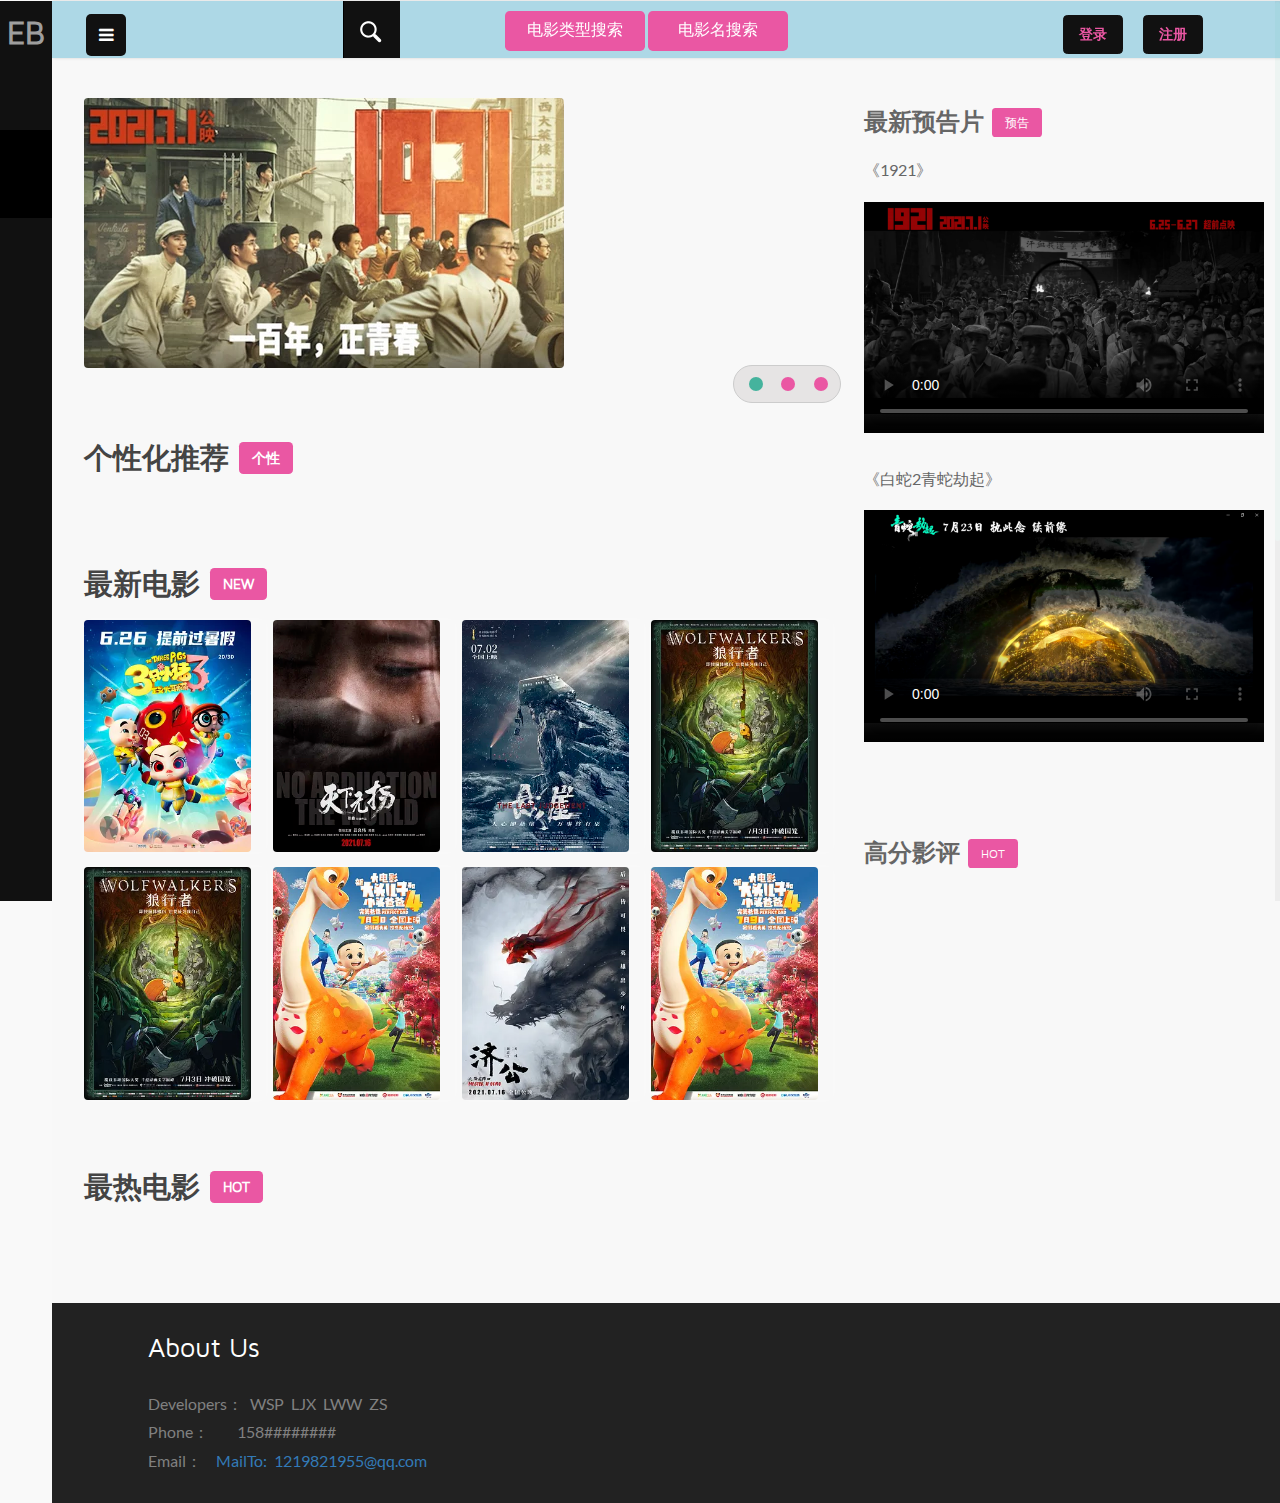
==== commit 20137596: "更换了图片，添加了更多的电影信息，修改了格式" ====
--- a/src/main/resources/templates/index.html
+++ b/src/main/resources/templates/index.html
@@ -483,19 +483,19 @@
 		let addrecommend1=document.createElement("div")
 		addrecommend1.className="col-md-3 content-grid"
 		addrecommend1.innerHTML='<img src="../static/images/album/三只小猪.webp" title="allbum-name" onClick="showSongPage(1)"><a className="button play-icon popup-with-zoom-anim" href="">占个地方</a>'
-		recommendMoviesList.appendChild(addrecommend1)
+		//recommendMoviesList.appendChild(addrecommend1)
 		let addrecommend2=document.createElement("div")
 		addrecommend2.className="col-md-3 content-grid"
 		addrecommend2.innerHTML='<img src="../static/images/album/三只小猪.webp" title="allbum-name" onClick="showSongPage(1)"><a className="button play-icon popup-with-zoom-anim" href="">占个地方</a>'
-		recommendMoviesList.appendChild(addrecommend2)
+		//recommendMoviesList.appendChild(addrecommend2)
 		let addrecommend3=document.createElement("div")
 		addrecommend3.className="col-md-3 content-grid"
 		addrecommend3.innerHTML='<img src="../static/images/album/三只小猪.webp" title="allbum-name" onClick="showSongPage(1)"><a className="button play-icon popup-with-zoom-anim" href="">占个地方</a>'
-		recommendMoviesList.appendChild(addrecommend3)
+		//recommendMoviesList.appendChild(addrecommend3)
 		let addrecommend4=document.createElement("div")
 		addrecommend4.className="col-md-3 content-grid"
 		addrecommend4.innerHTML='<img src="../static/images/album/三只小猪.webp" title="allbum-name" onClick="showSongPage(1)"><a className="button play-icon popup-with-zoom-anim" href="">占个地方</a>'
-		recommendMoviesList.appendChild(addrecommend4)
+		//recommendMoviesList.appendChild(addrecommend4)
 	}
 
 
--- a/src/main/resources/static/css/style.css
+++ b/src/main/resources/static/css/style.css
@@ -659,8 +659,8 @@
    position: absolute;
   right:90px;
   width: 0%;
-  min-width:70px;
-  height:65px;
+  min-width:57px;
+  height:57px;
   float: right;
   overflow: hidden;
   -webkit-transition: width 0.3s;
@@ -704,7 +704,7 @@
 	height:40px;
 	display: block;
 	position: absolute;
-	right: 1%;
+	right: -7px;
 	top: 0%;
 	padding: 0;
 	margin: 0;
@@ -1224,7 +1224,7 @@
   padding: 6px;
   font-size: 0.8125em;
   -webkit-apperance: none;
-  outline: none
+  outline: none;
   font-family: 'Open Sans', sans-serif;
 }
 #body label i {
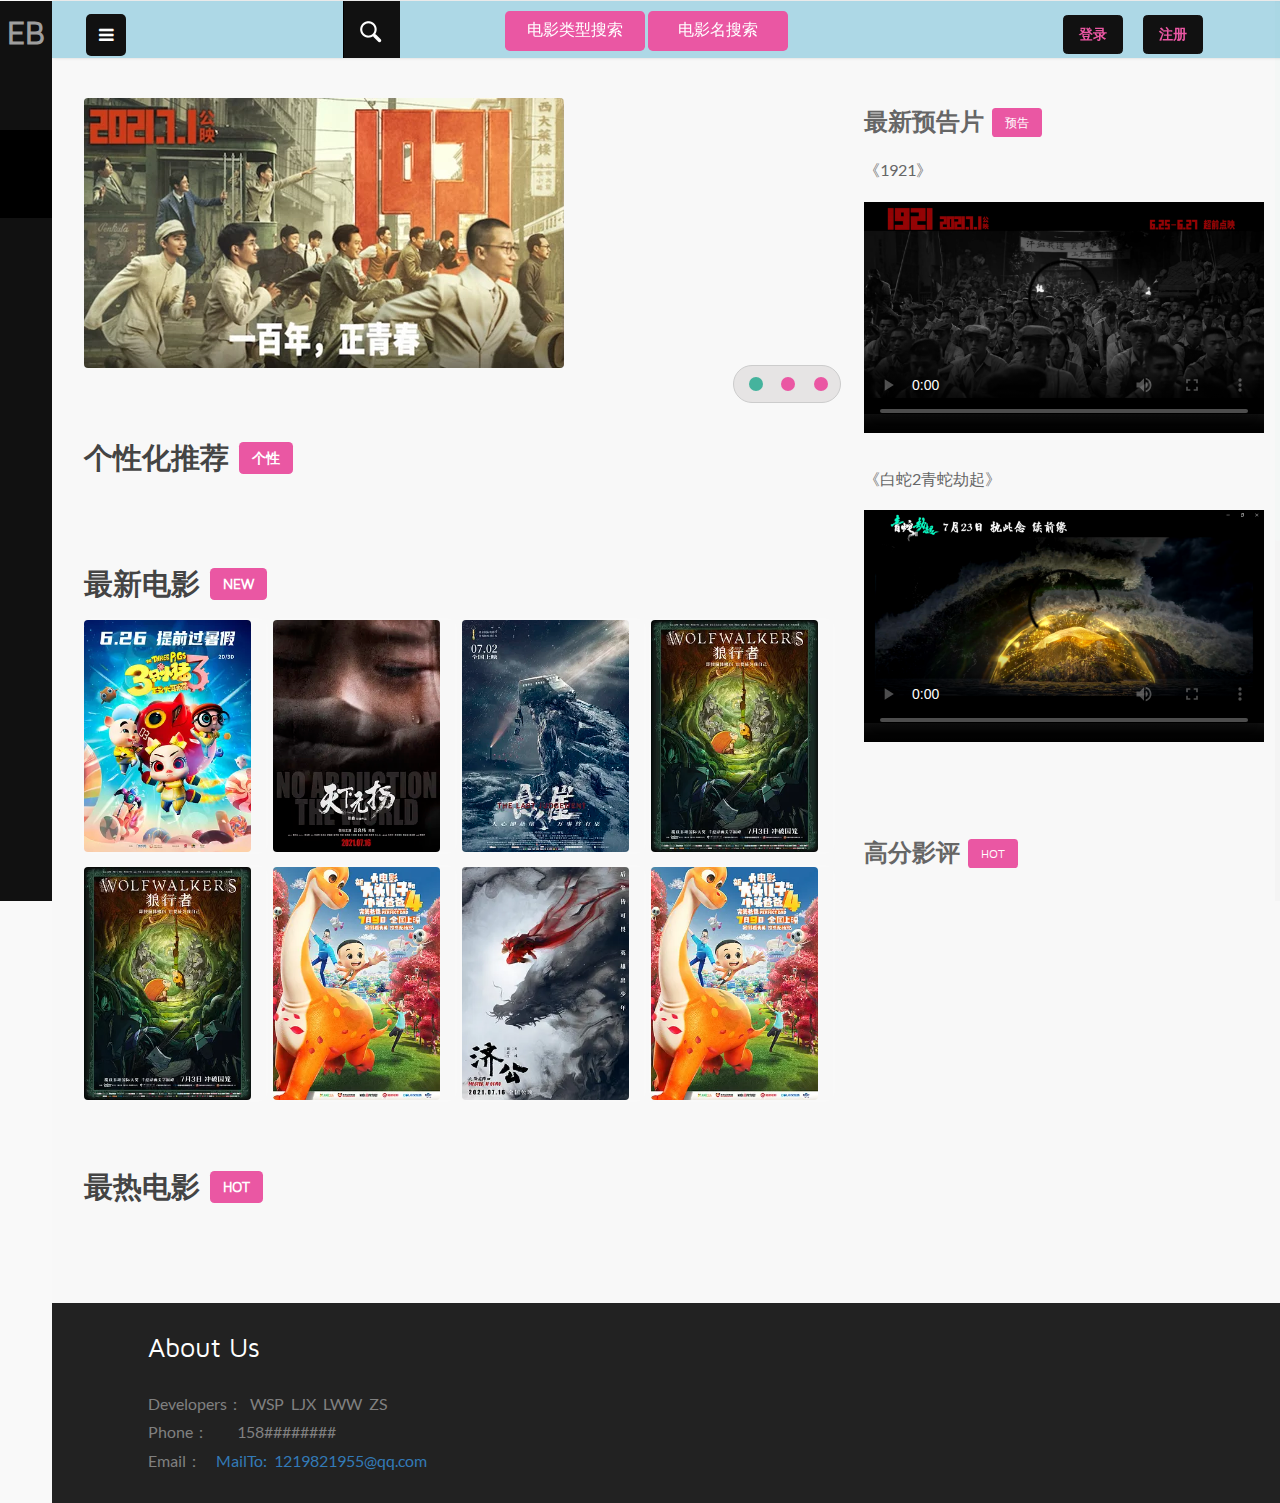
==== commit 9c9a6b2e: "修改了模糊查询，对系统进行了完善" ====
--- a/src/main/resources/templates/index.html
+++ b/src/main/resources/templates/index.html
@@ -60,19 +60,19 @@
 								<div class="sign">
 									<div class="sign-right">
     									<form action="register" method="post">
-        									<h3>Create your account </h3>
+        									<h3>注册账户</h3>
         									<br>
         									<p> <label class="register_title">用户名：</label> <input id="usr-name" type="text" name="name" value="Name" onfocus="this.value = '';this.style.color='black';" onblur="if (this.value == '') {this.value = 'Name';} if(this.value==''||this.value=='Name'){this.style.color='gray';}" required="" style="color:gray"></p>
         									<p> <label class="register_title">邮箱：</label><input id="usr-email" type="text" name="email" value="Email" onfocus="this.value = '';this.style.color='black';" onblur="if (this.value == '') {this.value = 'Email';}if(this.value==''||this.value=='Name'){this.style.color='gray';}" required style="color:gray"></p>
         									<p> <label class="register_title">密码：</label><input id="usr-password1" type="password" name="password" value="Password1" onfocus="this.value = '';this.style.color='black';" onblur="if (this.value == '') {this.value = 'Password1';}if(this.value==''||this.value=='Name'){this.style.color='gray';}" required style="color:gray"></p>	
         									<p> <label class="register_title">再次输入密码：</label><input id="usr-password2" type="password" name="password2" value="Password2" onfocus="this.value = '';this.style.color='black';" onblur="if (this.value == '') {this.value = 'Password2';}if(this.value==''||this.value=='Name'){this.style.color='gray';}" required style="color:gray">	</p>
         									<p class="warning" id="register-warning"></p>
-        									<input type="button" value="CREATE ACCOUNT" onclick="userRegister()">
+        									<input type="button" value="注册" onclick="userRegister()">
     									</form>
 									</div>
 									<div class="clearfix"></div>								
 								</div>
-								<p>By logging in you agree to our <span>Terms and Conditions</span> and <span>Privacy Policy</span></p>
+								<p>注册账户表明接受我们的 <span>《条款和条件》</span> 和 <span>《隐私政策》</span></p>
 							</div>
 						</div>
 					</div>
@@ -133,7 +133,7 @@
                     													<input type="password" name="password" id="password">
              													</fieldset>
              													<p class="warning" id="login-warning"></p>
-            													<input type="button" id="login" value="Login" onclick="userlogin()">
+            													<input type="button" id="登录" value="Login" onclick="userlogin()">
         													</fieldset>
     													</form>
 													</div>
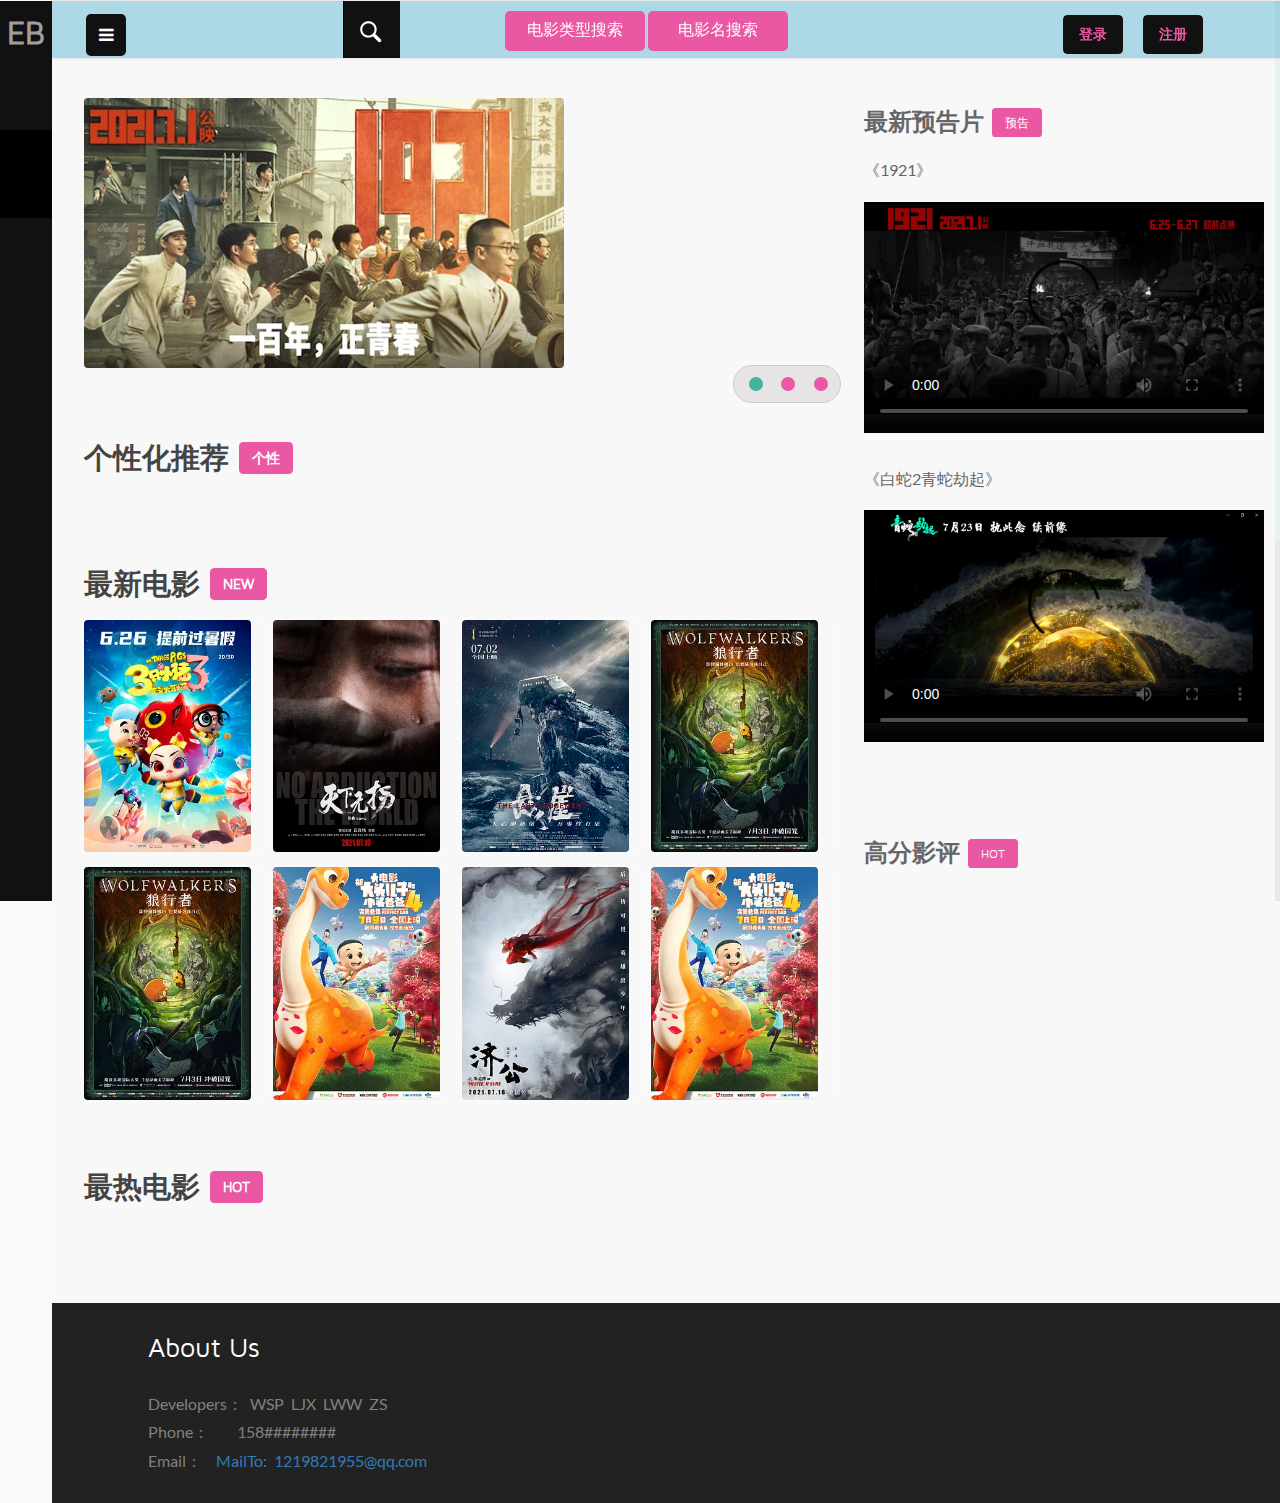
==== commit adf733c9: "整个完整的系统" ====
--- a/src/main/resources/templates/index.html
+++ b/src/main/resources/templates/index.html
@@ -60,19 +60,19 @@
 								<div class="sign">
 									<div class="sign-right">
     									<form action="register" method="post">
-        									<h3>注册账户</h3>
+        									<h3>Create your account </h3>
         									<br>
         									<p> <label class="register_title">用户名：</label> <input id="usr-name" type="text" name="name" value="Name" onfocus="this.value = '';this.style.color='black';" onblur="if (this.value == '') {this.value = 'Name';} if(this.value==''||this.value=='Name'){this.style.color='gray';}" required="" style="color:gray"></p>
         									<p> <label class="register_title">邮箱：</label><input id="usr-email" type="text" name="email" value="Email" onfocus="this.value = '';this.style.color='black';" onblur="if (this.value == '') {this.value = 'Email';}if(this.value==''||this.value=='Name'){this.style.color='gray';}" required style="color:gray"></p>
         									<p> <label class="register_title">密码：</label><input id="usr-password1" type="password" name="password" value="Password1" onfocus="this.value = '';this.style.color='black';" onblur="if (this.value == '') {this.value = 'Password1';}if(this.value==''||this.value=='Name'){this.style.color='gray';}" required style="color:gray"></p>	
         									<p> <label class="register_title">再次输入密码：</label><input id="usr-password2" type="password" name="password2" value="Password2" onfocus="this.value = '';this.style.color='black';" onblur="if (this.value == '') {this.value = 'Password2';}if(this.value==''||this.value=='Name'){this.style.color='gray';}" required style="color:gray">	</p>
         									<p class="warning" id="register-warning"></p>
-        									<input type="button" value="注册" onclick="userRegister()">
+        									<input type="button" value="CREATE ACCOUNT" onclick="userRegister()">
     									</form>
 									</div>
 									<div class="clearfix"></div>								
 								</div>
-								<p>注册账户表明接受我们的 <span>《条款和条件》</span> 和 <span>《隐私政策》</span></p>
+								<p>By logging in you agree to our <span>Terms and Conditions</span> and <span>Privacy Policy</span></p>
 							</div>
 						</div>
 					</div>
@@ -133,7 +133,7 @@
                     													<input type="password" name="password" id="password">
              													</fieldset>
              													<p class="warning" id="login-warning"></p>
-            													<input type="button" id="登录" value="Login" onclick="userlogin()">
+            													<input type="button" id="login" value="Login" onclick="userlogin()">
         													</fieldset>
     													</form>
 													</div>
